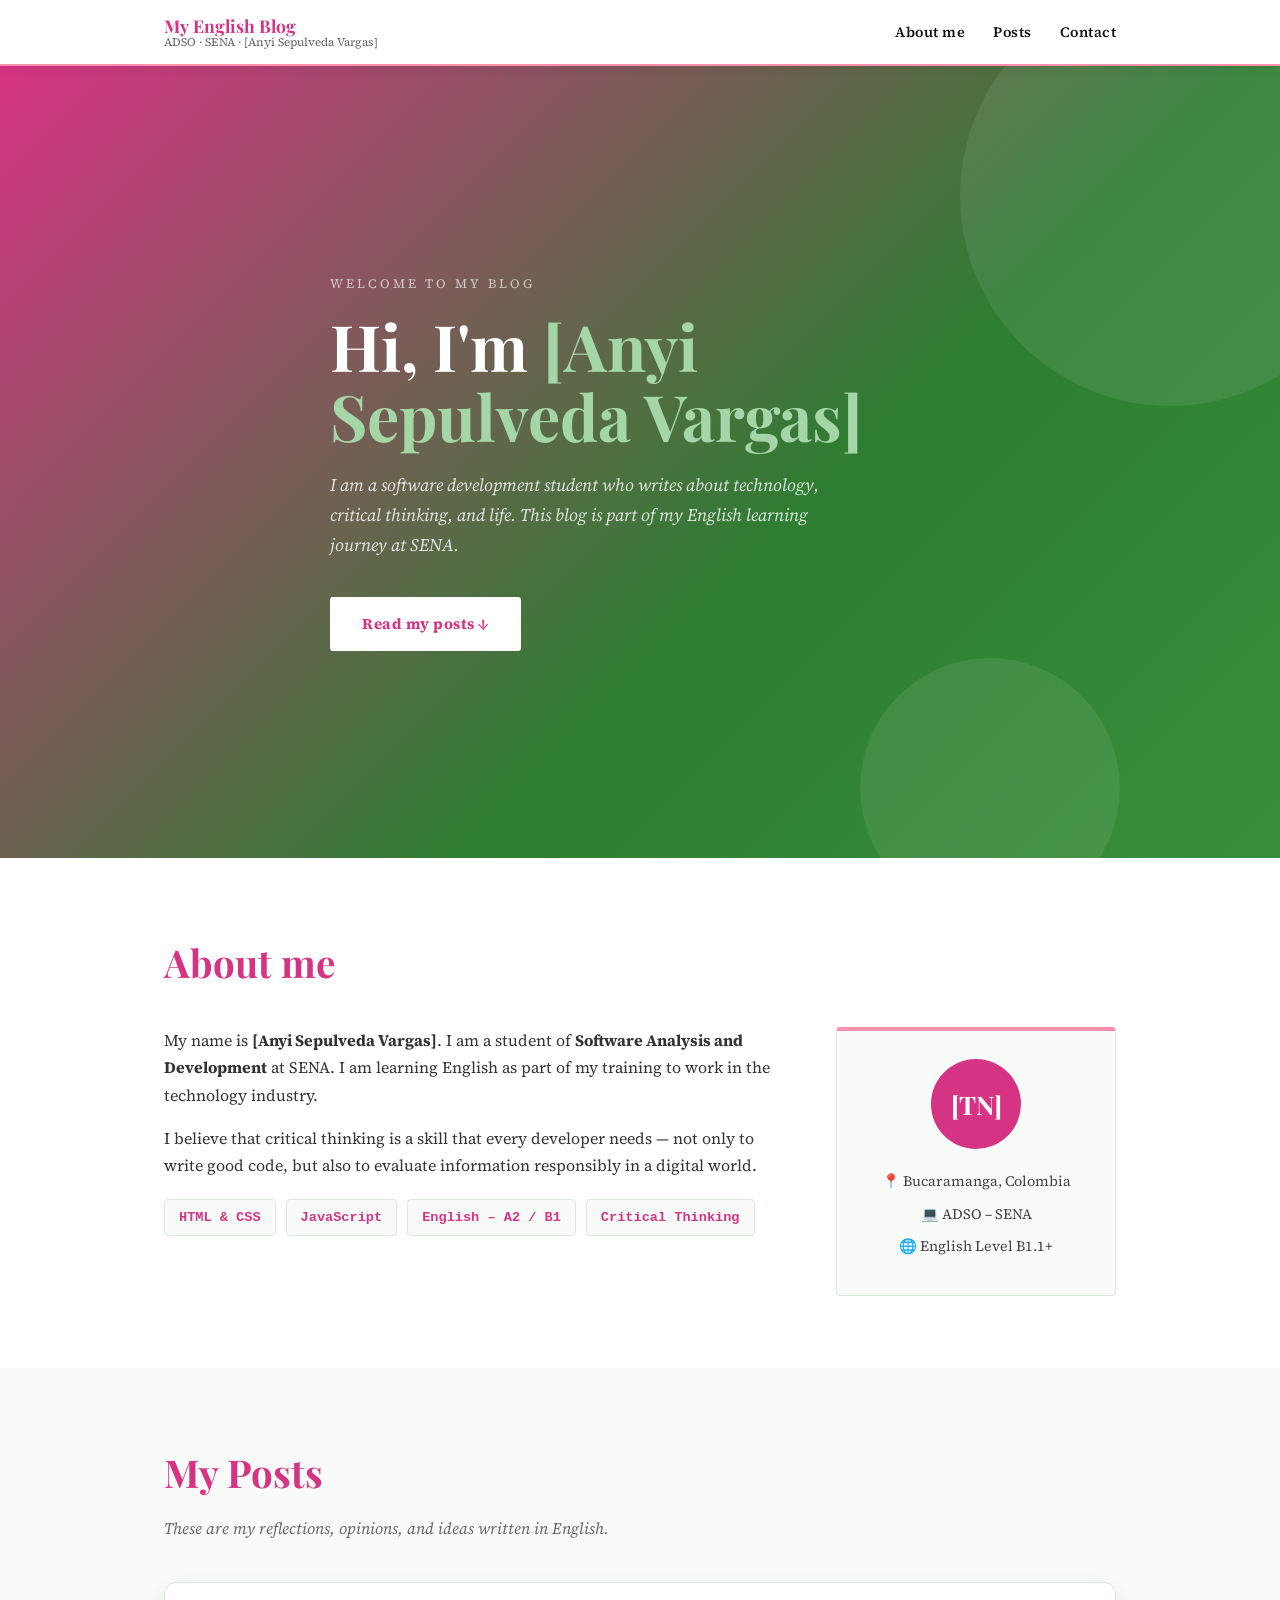
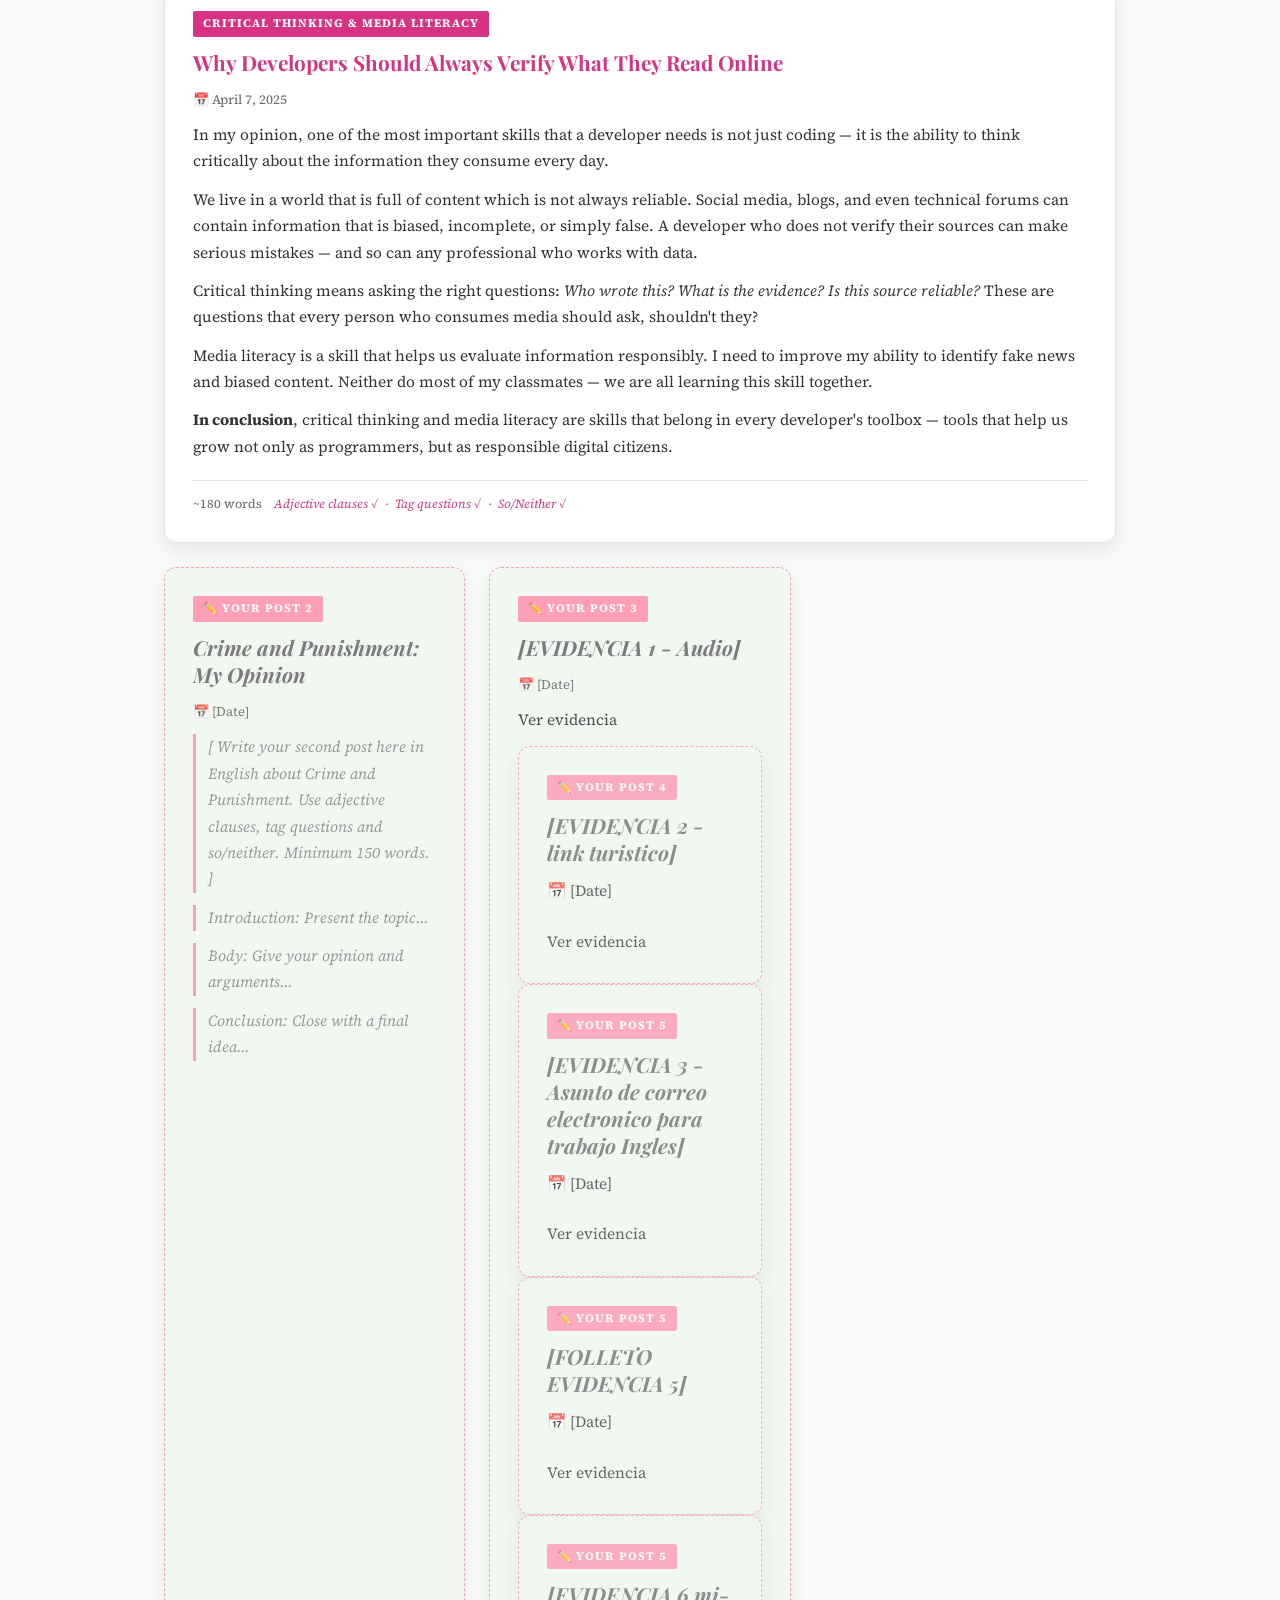
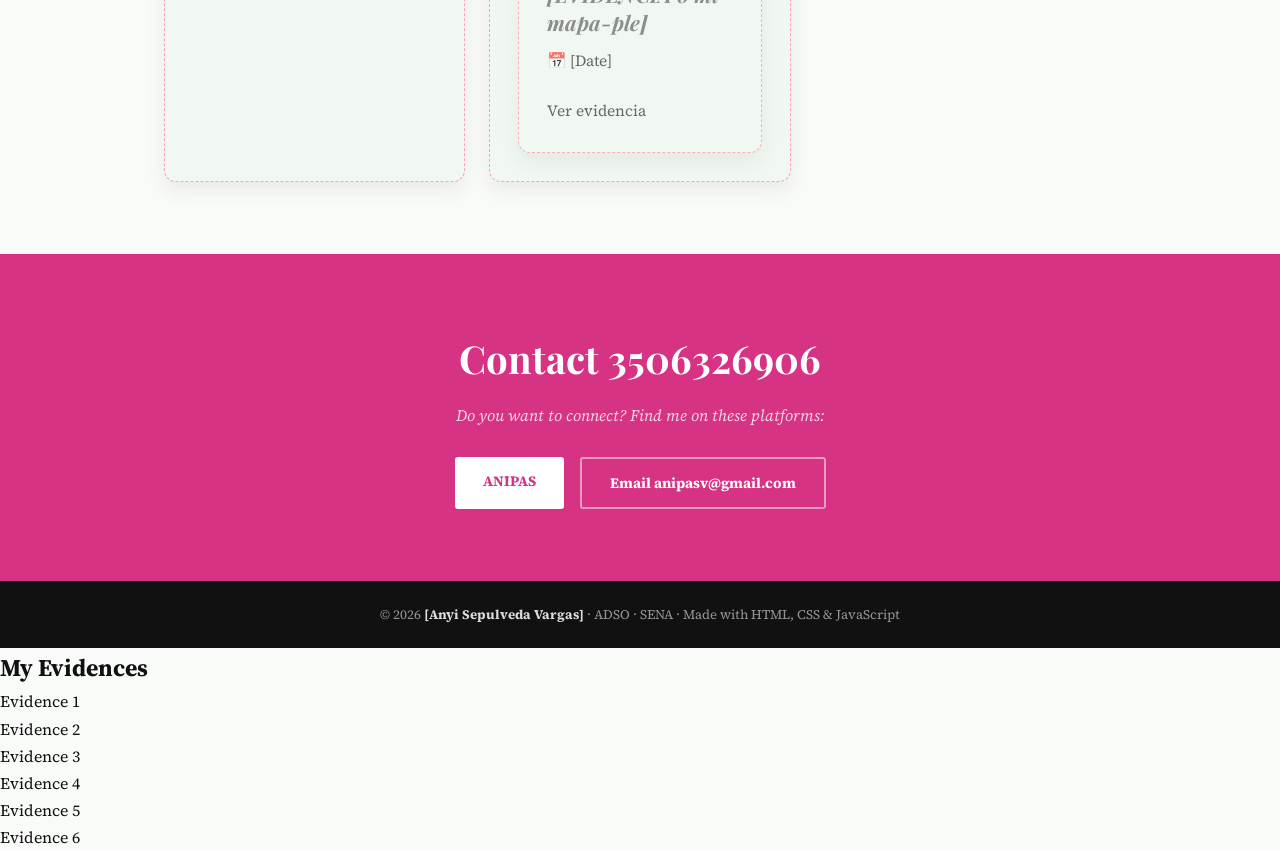
==== index.html @ fc22e0da "Update index.html" ====
<!DOCTYPE html>
<html lang="en">
<head>
  <meta charset="UTF-8" />
  <meta name="viewport" content="width=device-width, initial-scale=1.0" />
  <!-- ✏️ CAMBIA: Pon Anyi Sepulveda Vargas aquí -->
  <title>My English Blog – [Anyi Sepulveda Vargas]</title>
  <link rel="stylesheet" href="style.css" />
  <link href="https://fonts.googleapis.com/css2?family=Playfair+Display:wght@700;900&family=Source+Serif+4:ital,wght@0,300;0,400;1,300&display=swap" rel="stylesheet" />
</head>
<body>

  <!-- HEADER -->
  <header class="site-header">
    <div class="header-inner">
      <div class="brand">
        <!-- ✏️ CAMBIA: Anyi Sepulveda Vargas -->
        <span class="brand-name">My English Blog</span>
        <span class="brand-sub">ADSO · SENA · [Anyi Sepulveda Vargas]</span>
      </div>
      <nav class="nav" id="nav">
        <a href="#about">About me</a>
        <a href="#posts">Posts</a>
        <a href="#contact">Contact</a>
      </nav>
      <button class="hamburger" id="hamburger" aria-label="Open menu">
        <span></span><span></span><span></span>
      </button>
    </div>
  </header>

  <!-- HERO -->
  <section class="hero">
    <div class="hero-content">
      <p class="hero-label">Welcome to my blog</p>
      <!-- ✏️ CAMBIA: Anyi Sepulveda Vargas -->
      <h1 class="hero-title">Hi, I'm <span class="accent">[Anyi Sepulveda Vargas]</span></h1>
      <!-- ✏️ CAMBIA: Una oración sobre ti en inglés -->
      <p class="hero-text">I am a software development student who writes about technology, critical thinking, and life. This blog is part of my English learning journey at SENA.</p>
      <a href="#posts" class="btn-primary">Read my posts ↓</a>
    </div>
    <div class="hero-deco" aria-hidden="true">
      <div class="deco-circle c1"></div>
      <div class="deco-circle c2"></div>
    </div>
  </section>

  <!-- ABOUT ME -->
  <section class="about section-pad" id="about">
    <div class="container">
      <h2 class="section-title">About me</h2>
      <div class="about-grid">
        <div class="about-text">
          <!-- ✏️ CAMBIA: Tu presentación en inglés -->
          <p>My name is <strong>[Anyi Sepulveda Vargas]</strong>. I am a student of <strong>Software Analysis and Development</strong> at SENA. I am learning English as part of my training to work in the technology industry.</p>
          <p>I believe that critical thinking is a skill that every developer needs — not only to write good code, but also to evaluate information responsibly in a digital world.</p>
          <!-- ✏️ CAMBIA: Tus habilidades -->
          <ul class="skill-list">
            <li>HTML &amp; CSS</li>
            <li>JavaScript</li>
            <li>English – A2 / B1</li>
            <li>Critical Thinking</li>
          </ul>
        </div>
        <div class="about-card">
          <!-- ✏️ CAMBIA: Tus iniciales -->
          <div class="avatar-placeholder"><span>[TN]</span></div>
          <p class="card-info">📍 Bucaramanga, Colombia</p>
          <p class="card-info">💻 ADSO – SENA</p>
          <p class="card-info">🌐 English Level B1.1+</p>
        </div>
      </div>
    </div>
  </section>

  <!-- POSTS -->
  <section class="posts section-pad" id="posts">
    <div class="container">
      <h2 class="section-title">My Posts</h2>
      <p class="section-sub">These are my reflections, opinions, and ideas written in English.</p>

      <div class="posts-grid">

        <!-- ═══════════════════════════════════════════════════ -->
        <!-- POST 1 — EJEMPLO COMPLETO (no borrar, solo editar) -->
        <!-- ═══════════════════════════════════════════════════ -->
        <article class="post-card featured">
          <div class="post-tag">Critical Thinking &amp; Media Literacy</div>
          <h3 class="post-title">Why Developers Should Always Verify What They Read Online</h3>
          <p class="post-date">📅 April 7, 2025</p>
          <div class="post-body">
            <p>In my opinion, one of the most important skills that a developer needs is not just coding — it is the ability to think critically about the information they consume every day.</p>
            <p>We live in a world that is full of content which is not always reliable. Social media, blogs, and even technical forums can contain information that is biased, incomplete, or simply false. A developer who does not verify their sources can make serious mistakes — and so can any professional who works with data.</p>
            <p>Critical thinking means asking the right questions: <em>Who wrote this? What is the evidence? Is this source reliable?</em> These are questions that every person who consumes media should ask, shouldn't they?</p>
            <p>Media literacy is a skill that helps us evaluate information responsibly. I need to improve my ability to identify fake news and biased content. Neither do most of my classmates — we are all learning this skill together.</p>
            <p><strong>In conclusion</strong>, critical thinking and media literacy are skills that belong in every developer's toolbox — tools that help us grow not only as programmers, but as responsible digital citizens.</p>
          </div>
          <div class="post-footer">
            <span class="post-words">~180 words</span>
            <span class="post-grammar">Adjective clauses ✓ &nbsp;·&nbsp; Tag questions ✓ &nbsp;·&nbsp; So/Neither ✓</span>
          </div>
        </article>

        <!-- ═══════════════════════════════════════════ -->
        <!-- POST 2 — RELLENA CON TU CONTENIDO          -->
        <!-- Copia la estructura del POST 1 como modelo -->
        <!-- ═══════════════════════════════════════════ -->
        <article class="post-card template">
          <div class="post-tag todo">✏️ Your Post 2</div>
          <!-- ✏️ CAMBIA: El título de tu post -->
          <h3 class="post-title post-placeholder">Crime and Punishment: My Opinion</h3>
          <p class="post-date">📅 [Date]</p>
          <div class="post-body">
            <p class="placeholder-text">[ Write your second post here in English about Crime and Punishment. Use adjective clauses, tag questions and so/neither. Minimum 150 words. ]</p>
            <p class="placeholder-text">Introduction: Present the topic...</p>
            <p class="placeholder-text">Body: Give your opinion and arguments...</p>
            <p class="placeholder-text">Conclusion: Close with a final idea...</p>
          </div>
        </article>

        <!-- POST 3 -->
        <article class="post-card template">
          <div class="post-tag todo">✏️ Your Post 3</div>
          <h3 class="post-title post-placeholder">[EVIDENCIA 1 - Audio]</h3>
          <p class="post-date">📅 [Date]</p>
          <div class="post-body">
            <p>
             <a href="EVIDENCIA 1 - Audio.pdf" target="_blank">
             Ver evidencia
              </a>
            </p>
            
        <!-- POST 4 -->
        <article class="post-card template">
          <div class="post-tag todo">✏️ Your Post 4</div>
          <h3 class="post-title post-placeholder">[EVIDENCIA 2 - link turistico]</h3>
          <p class="post-date">📅 [Date]</p>
          <div class="post-body">
            <p>
             <a href="EVIDENCIA 2 - link turistico" target="_blank">
             Ver evidencia
              </a>
            </p>
          </div>
        </article>

        <!-- POST 5 -->
        <article class="post-card template">
          <div class="post-tag todo">✏️ Your Post 5</div>
          <h3 class="post-title post-placeholder">[EVIDENCIA 3 -Asunto de correo electronico para trabajo Ingles]</h3>
          <p class="post-date">📅 [Date]</p>
          <div class="post-body">
            <p>
             <a href="EVIDENCIA 3 -Asunto de correo electronico para trabajo Ingles" target="_blank">
             Ver evidencia
              </a>
            </p>
          </div>
        </article>
            
             <!-- POST 6 -->
        <article class="post-card template">
          <div class="post-tag todo">✏️ Your Post 5</div>
          <h3 class="post-title post-placeholder">[FOLLETO EVIDENCIA 5]</h3>
          <p class="post-date">📅 [Date]</p>
          <div class="post-body">
            <p>
             <a href="FOLLETO EVIDENCIA 5" target="_blank">
             Ver evidencia
              </a>
            </p>
          </div>
        </article>
            
             <!-- POST 7 -->
        <article class="post-card template">
          <div class="post-tag todo">✏️ Your Post 5</div>
          <h3 class="post-title post-placeholder">[EVIDENCIA 6 mi-mapa-ple]</h3>
          <p class="post-date">📅 [Date]</p>
          <div class="post-body">
            <p>
             <a href="EVIDENCIA 6 mi-mapa-ple" target="_blank">
             Ver evidencia
              </a>
            </p>
          </div>
        </article>

        <!-- ═══════════════════════════════════════════════ -->
        <!-- ✏️ AGREGA MÁS POSTS:                           -->
        <!-- Copia el bloque de article.post-card.template  -->
        <!-- y pégalo aquí debajo para agregar más entradas -->
        <!-- ═══════════════════════════════════════════════ -->

      </div><!-- /posts-grid -->
    </div>
  </section>

  <!-- CONTACT -->
  <section class="contact section-pad" id="contact">
    <div class="container contact-inner">
      <h2 class="section-title light">Contact 3506326906</h2>
      <p class="contact-text">Do you want to connect? Find me on these platforms:</p>
      <div class="contact-links">
        <!-- ✏️ CAMBIA: Tu usuario de GitHub -->
        <a href="https://github.com/[tu-usuario]" target="_blank" class="contact-btn">ANIPAS</a>
        <!-- ✏️ CAMBIA: Tu correo -->
        <a href="mailto:[tu-correo]@gmail.com" class="contact-btn outline">Email anipasv@gmail.com</a>
      </div>
    </div>
  </section>

  <!-- FOOTER -->
  <footer class="site-footer">
    <!-- ✏️ CAMBIA: Anyi Sepulveda Vargas -->
    <p>© 2025 <strong>[Anyi Sepulveda Vargas]</strong> · ADSO · SENA · Made with HTML, CSS &amp; JavaScript</p>
  </footer>
<h2>My Evidences</h2>

<ul>
  <li><a href="EVIDENCIA 1 - Audio.pdf">Evidence 1</a></li>
  <li><a href="EVIDENCIA 2 - link turistico.pdf">Evidence 2</a></li>
  <li><a href="EVIDENCIA 3 - Asunto de correo electronico para trabajo Ingles.pdf">Evidence 3</a></li>
  <li><a href="EVIENCIA 4 Cronica.pdf">Evidence 4</a></li>
  <li><a href="FOLLETO EVIDENCIA 5.pdf">Evidence 5</a></li>
  <li><a href="EVIDENCIA 6 mi-mapa-ple.html">Evidence 6</a></li>
</ul>
  <script src="script.js"></script>
</body>
</html>
---- style.css ----
/* ═══════════════════════════════════════════════════════
   MY ENGLISH BLOG — style.css
   ✏️ Puedes cambiar los colores editando las variables
   de la sección ":root" aquí abajo.
═══════════════════════════════════════════════════════ */

/* ── VARIABLES DE COLOR ─────────────────────────────── */
:root {
  --primary:    #d63384;   /* ✏️ Color principal (verde oscuro) */
  --accent:     #ff8fab;   /* ✏️ Color de acento (verde SENA)   */
  --dark:       #111;
  --light:      #f9fbf9;
  --white:      #ffffff;
  --muted:      #666;
  --border:     #dce8dc;
  --card-bg:    #ffffff;
  --template-bg:#f0f7f0;

  --font-display: 'Playfair Display', Georgia, serif;
  --font-body:    'Source Serif 4', Georgia, serif;
}

/* ── RESET ──────────────────────────────────────────── */
*, *::before, *::after { box-sizing: border-box; margin: 0; padding: 0; }

html { scroll-behavior: smooth; }

body {
  font-family: var(--font-body);
  background: var(--light);
  color: var(--dark);
  line-height: 1.7;
  font-size: 16px;
}

img { max-width: 100%; display: block; }
a { text-decoration: none; color: inherit; }

/* ── UTILITIES ──────────────────────────────────────── */
.container   { max-width: 1000px; margin: 0 auto; padding: 0 24px; }
.section-pad { padding: 72px 0; }

.section-title {
  font-family: var(--font-display);
  font-size: clamp(1.6rem, 4vw, 2.4rem);
  color: var(--primary);
  margin-bottom: 10px;
}
.section-title.light { color: var(--white); }

.section-sub {
  color: var(--muted);
  font-size: 1rem;
  margin-bottom: 40px;
  font-style: italic;
}

/* ── HEADER ─────────────────────────────────────────── */
.site-header {
  position: sticky;
  top: 0;
  z-index: 100;
  background: var(--white);
  border-bottom: 2px solid var(--accent);
  box-shadow: 0 2px 12px rgba(0,0,0,0.07);
}

.header-inner {
  max-width: 1000px;
  margin: 0 auto;
  padding: 0 24px;
  height: 64px;
  display: flex;
  align-items: center;
  justify-content: space-between;
  gap: 16px;
}

.brand { display: flex; flex-direction: column; line-height: 1.2; }
.brand-name {
  font-family: var(--font-display);
  font-size: 1.1rem;
  font-weight: 700;
  color: var(--primary);
}
.brand-sub { font-size: 0.72rem; color: var(--muted); }

.nav { display: flex; gap: 28px; }
.nav a {
  font-size: 0.9rem;
  font-weight: 600;
  color: var(--dark);
  letter-spacing: 0.5px;
  transition: color 0.2s;
  position: relative;
}
.nav a::after {
  content: '';
  position: absolute;
  bottom: -4px; left: 0;
  width: 0; height: 2px;
  background: var(--accent);
  transition: width 0.2s;
}
.nav a:hover { color: var(--accent); }
.nav a:hover::after { width: 100%; }

/* Hamburger (mobile) */
.hamburger {
  display: none;
  flex-direction: column;
  gap: 5px;
  background: none;
  border: none;
  cursor: pointer;
  padding: 4px;
}
.hamburger span {
  display: block;
  width: 24px; height: 2px;
  background: var(--dark);
  transition: all 0.3s;
}

/* ── HERO ────────────────────────────────────────────── */
.hero {
  min-height: 88vh;
  background: linear-gradient(135deg, var(--primary) 0%, #2E7D32 60%, #388E3C 100%);
  display: flex;
  align-items: center;
  padding: 80px 24px;
  position: relative;
  overflow: hidden;
}

.hero-content {
  max-width: 620px;
  margin: 0 auto;
  position: relative;
  z-index: 2;
}

.hero-label {
  font-size: 0.8rem;
  letter-spacing: 3px;
  text-transform: uppercase;
  color: rgba(255,255,255,0.65);
  margin-bottom: 16px;
}

.hero-title {
  font-family: var(--font-display);
  font-size: clamp(2.4rem, 7vw, 4rem);
  color: var(--white);
  line-height: 1.1;
  margin-bottom: 20px;
}

.hero-title .accent { color: #A5D6A7; }

.hero-text {
  font-size: 1.1rem;
  color: rgba(255,255,255,0.82);
  margin-bottom: 36px;
  font-style: italic;
  max-width: 500px;
}

.btn-primary {
  display: inline-block;
  background: var(--white);
  color: var(--primary);
  font-weight: 700;
  font-size: 0.95rem;
  padding: 14px 32px;
  border-radius: 3px;
  letter-spacing: 0.5px;
  transition: background 0.2s, transform 0.2s;
}
.btn-primary:hover {
  background: #A5D6A7;
  transform: translateY(-2px);
}

/* Hero decorative circles */
.hero-deco { position: absolute; inset: 0; pointer-events: none; }
.deco-circle {
  position: absolute;
  border-radius: 50%;
  opacity: 0.08;
  background: white;
}
.c1 { width: 420px; height: 420px; right: -100px; top: -80px; }
.c2 { width: 260px; height: 260px; right: 160px; bottom: -60px; }

/* ── ABOUT ────────────────────────────────────────────── */
.about { background: var(--white); }

.about-grid {
  display: grid;
  grid-template-columns: 1fr 280px;
  gap: 48px;
  align-items: start;
  margin-top: 32px;
}

.about-text p {
  margin-bottom: 16px;
  color: #333;
  font-size: 1rem;
}

.skill-list {
  display: flex;
  flex-wrap: wrap;
  gap: 10px;
  list-style: none;
  margin-top: 20px;
}
.skill-list li {
  background: var(--light);
  border: 1px solid var(--border);
  border-radius: 4px;
  padding: 6px 14px;
  font-size: 0.85rem;
  font-family: 'Courier New', monospace;
  color: var(--primary);
  font-weight: 700;
}

.about-card {
  background: var(--light);
  border: 1px solid var(--border);
  border-top: 4px solid var(--accent);
  border-radius: 4px;
  padding: 28px 24px;
  text-align: center;
}

.avatar-placeholder {
  width: 90px; height: 90px;
  background: var(--primary);
  border-radius: 50%;
  display: flex;
  align-items: center;
  justify-content: center;
  margin: 0 auto 20px;
}
.avatar-placeholder span {
  font-family: var(--font-display);
  font-size: 1.6rem;
  font-weight: 700;
  color: white;
}

.card-info {
  font-size: 0.9rem;
  color: #444;
  margin-bottom: 8px;
}

/* ── POSTS ─────────────────────────────────────────────── */
.posts { background: var(--light); }

.posts-grid {
  display: grid;
  grid-template-columns: repeat(auto-fill, minmax(300px, 1fr));
  gap: 24px;
}

/* Featured post spans full width */
.post-card.featured {
  grid-column: 1 / -1;
}

.post-card {
  background: var(--card-bg);
  border: 1px solid var(--border);
  border-radius: 4px;
  padding: 28px;
  transition: box-shadow 0.25s, transform 0.25s;
  display: flex;
  flex-direction: column;
  gap: 12px;
}
.post-card:hover {
  box-shadow: 0 8px 28px rgba(0,0,0,0.10);
  transform: translateY(-3px);
}

/* Template (empty) posts */
.post-card.template {
  background: var(--template-bg);
  border-style: dashed;
  border-color: var(--accent);
  opacity: 0.85;
}
.post-card.template:hover { opacity: 1; }

.post-tag {
  display: inline-block;
  background: var(--primary);
  color: white;
  font-size: 0.72rem;
  font-weight: 700;
  letter-spacing: 1px;
  text-transform: uppercase;
  padding: 3px 10px;
  border-radius: 2px;
  width: fit-content;
}
.post-tag.todo {
  background: var(--accent);
}

.post-title {
  font-family: var(--font-display);
  font-size: 1.3rem;
  color: var(--primary);
  line-height: 1.3;
}
.post-title.post-placeholder { color: var(--muted); font-style: italic; }

.post-date { font-size: 0.82rem; color: var(--muted); }

.post-body p {
  font-size: 0.97rem;
  color: #333;
  margin-bottom: 12px;
}
.post-body p:last-child { margin-bottom: 0; }

.placeholder-text {
  color: #888 !important;
  font-style: italic;
  border-left: 3px solid var(--accent);
  padding-left: 12px;
}

.post-footer {
  display: flex;
  flex-wrap: wrap;
  gap: 12px;
  align-items: center;
  margin-top: 8px;
  padding-top: 12px;
  border-top: 1px solid var(--border);
  font-size: 0.78rem;
  color: var(--muted);
}
.post-grammar { font-style: italic; color: var(--primary); }

/* ── CONTACT ───────────────────────────────────────────── */
.contact {
  background: var(--primary);
}
.contact-inner { text-align: center; }

.contact-text {
  color: rgba(255,255,255,0.8);
  font-size: 1rem;
  margin-bottom: 28px;
  margin-top: 10px;
  font-style: italic;
}

.contact-links { display: flex; gap: 16px; justify-content: center; flex-wrap: wrap; }

.contact-btn {
  display: inline-block;
  background: var(--white);
  color: var(--primary);
  font-weight: 700;
  font-size: 0.9rem;
  padding: 12px 28px;
  border-radius: 3px;
  transition: background 0.2s, transform 0.2s;
}
.contact-btn:hover { background: #A5D6A7; transform: translateY(-2px); }

.contact-btn.outline {
  background: transparent;
  color: white;
  border: 2px solid rgba(255,255,255,0.5);
}
.contact-btn.outline:hover { border-color: white; background: rgba(255,255,255,0.1); }

/* ── FOOTER ───────────────────────────────────────────── */
.site-footer {
  background: var(--dark);
  color: rgba(255,255,255,0.55);
  text-align: center;
  padding: 22px 24px;
  font-size: 0.82rem;
}
.site-footer strong { color: rgba(255,255,255,0.85); }

/* ── RESPONSIVE ───────────────────────────────────────── */
@media (max-width: 720px) {
  .nav { display: none; flex-direction: column; position: absolute; top: 64px; left: 0; right: 0; background: white; border-bottom: 2px solid var(--accent); padding: 20px 24px; gap: 16px; box-shadow: 0 8px 20px rgba(0,0,0,0.1); }
  .nav.open { display: flex; }
  .hamburger { display: flex; }
  .about-grid { grid-template-columns: 1fr; }
  .about-card { max-width: 300px; }
  .post-card.featured { grid-column: auto; }
  .hero { min-height: 70vh; }
}

/* ── ANIMACIÓN DE ENTRADA ─────────────────────────────── */
@keyframes fadeUp {
 /* RESET */
* {
  margin: 0;
  padding: 0;
  box-sizing: border-box;
}

/* BODY */
body {
  font-family: 'Segoe UI', Tahoma, sans-serif;
  background: #f5f7fb;
  color: #333;
}

/* HEADER */
.site-header {
  background: linear-gradient(90deg, #4f46e5, #9333ea);
  color: white;
  padding: 20px;
}

.brand-name {
  font-size: 24px;
  font-weight: bold;
}

.brand-sub {
  font-size: 14px;
  opacity: 0.8;
}

/* MENU */
.nav a {
  color: white;
  margin: 0 10px;
  text-decoration: none;
  font-weight: 500;
}

.nav a:hover {
  text-decoration: underline;
}

/* CONTENEDOR */
.container {
  max-width: 1100px;
  margin: auto;
  padding: 20px;
}

/* TARJETAS (POSTS) */
.post-card {
  background: white;
  border-radius: 15px;
  padding: 20px;
  margin: 15px;
  box-shadow: 0 4px 12px rgba(0,0,0,0.1);
  transition: 0.3s;
}

.post-card:hover {
  transform: translateY(-5px);
}

/* TITULOS */
.post-title {
  color: #4f46e5;
  font-size: 18px;
  margin-bottom: 10px;
}

/* TEXTO */
body {
  background: linear-gradient(135deg, #fff0f6, #f8f9fa);
}

/* BOTON */
a {
  color: #9333ea;
  font-weight: bold;
  text-decoration: none;
}

a:hover {
  text-decoration: underline;
}

/* CONTACT */
.contact {
  background: linear-gradient(90deg, #9333ea, #4f46e5);
  color: white;
  text-align: center;
  padding: 40px 20px;
}

.contact-btn {
  display: inline-block;
  background: white;
  color: #4f46e5;
  padding: 10px 20px;
  border-radius: 10px;
  margin: 10px;
  text-decoration: none;
  font-weight: bold;
}

.contact-btn:hover {
  background: #ddd;
}

/* FOOTER */
.site-footer {
  text-align: center;
  padding: 20px;
  background: #111827;
  color: white;
  margin-top: 20px;
} from { opacity: 0; transform: translateY(24px); }
  to   { opacity: 1; transform: translateY(0); }
}
.hero-content { animation: fadeUp 0.7s ease both; }
.post-card { box-shadow: 0 8px 20px rgba(0,0,0,0.08);
  border-radius: 12px;
  transition: 0.3s;}
.post-card:hover {
  transform: translateY(-5px);
}
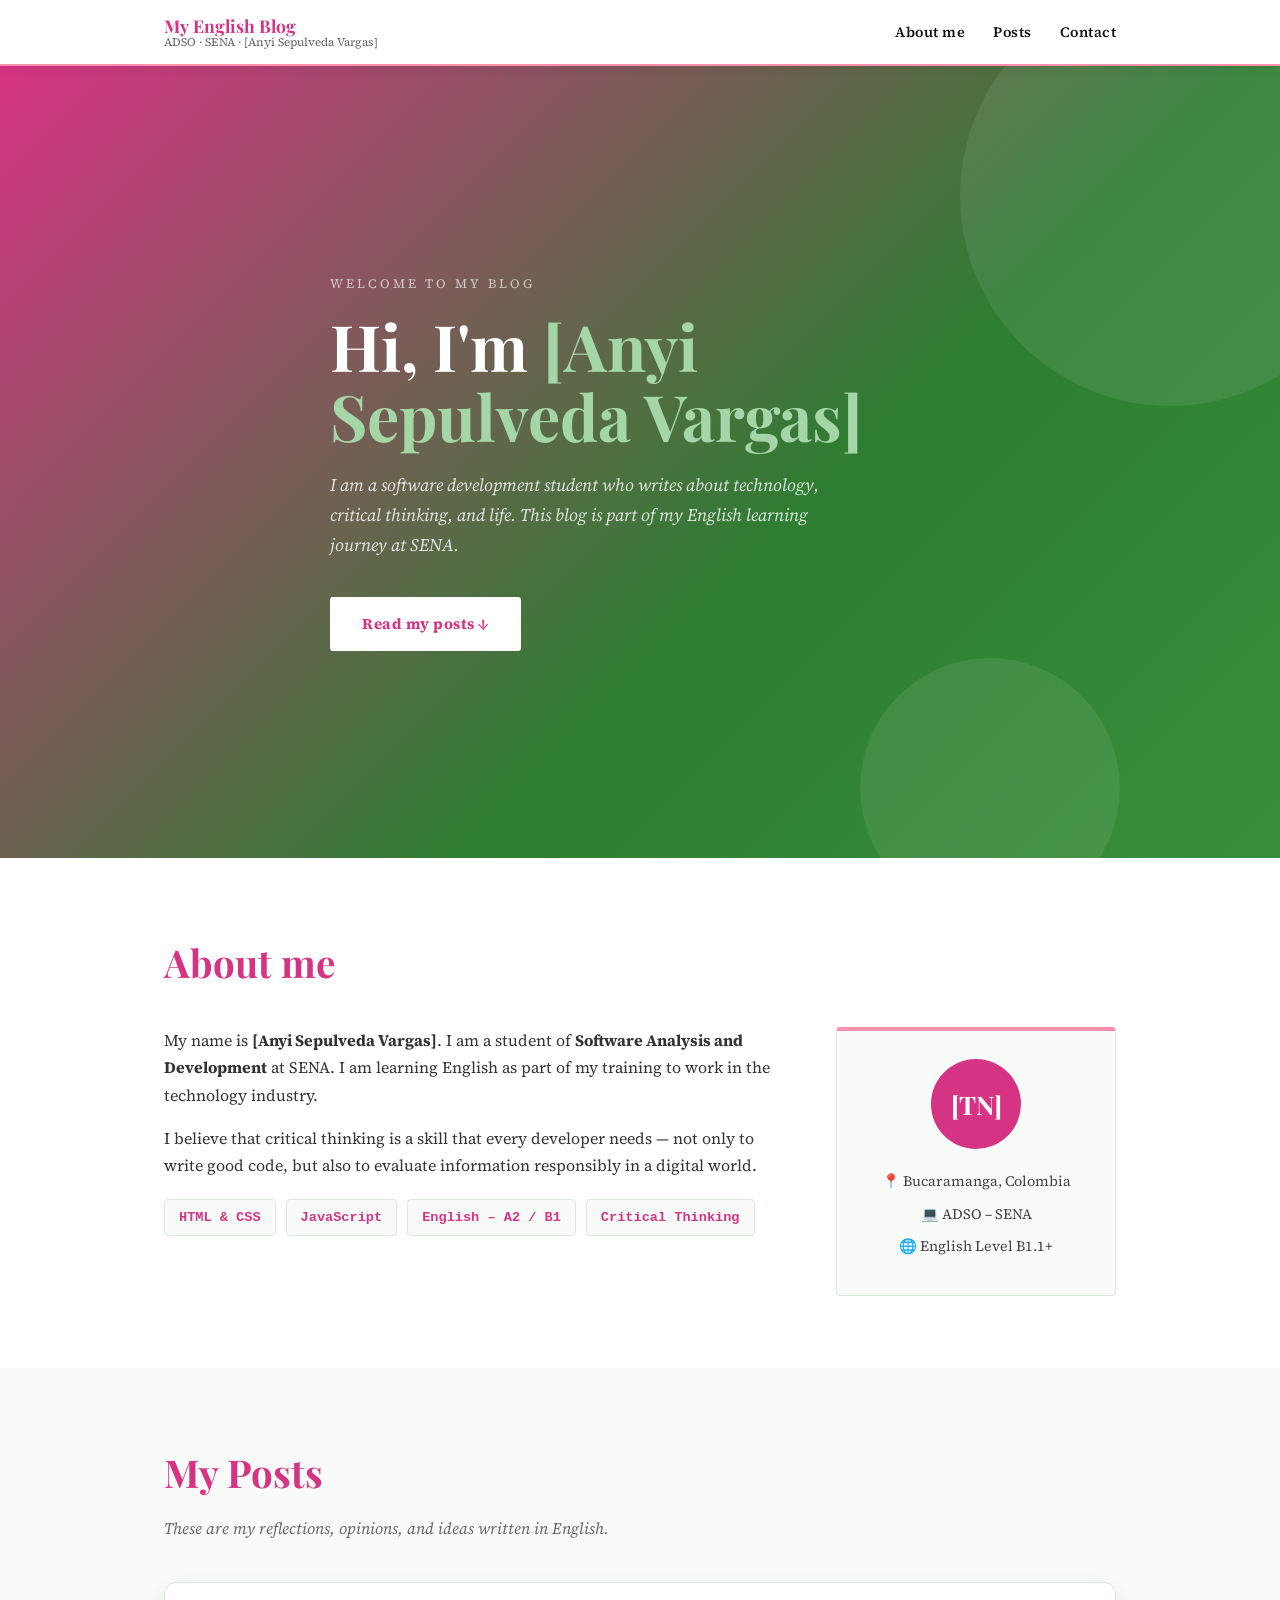
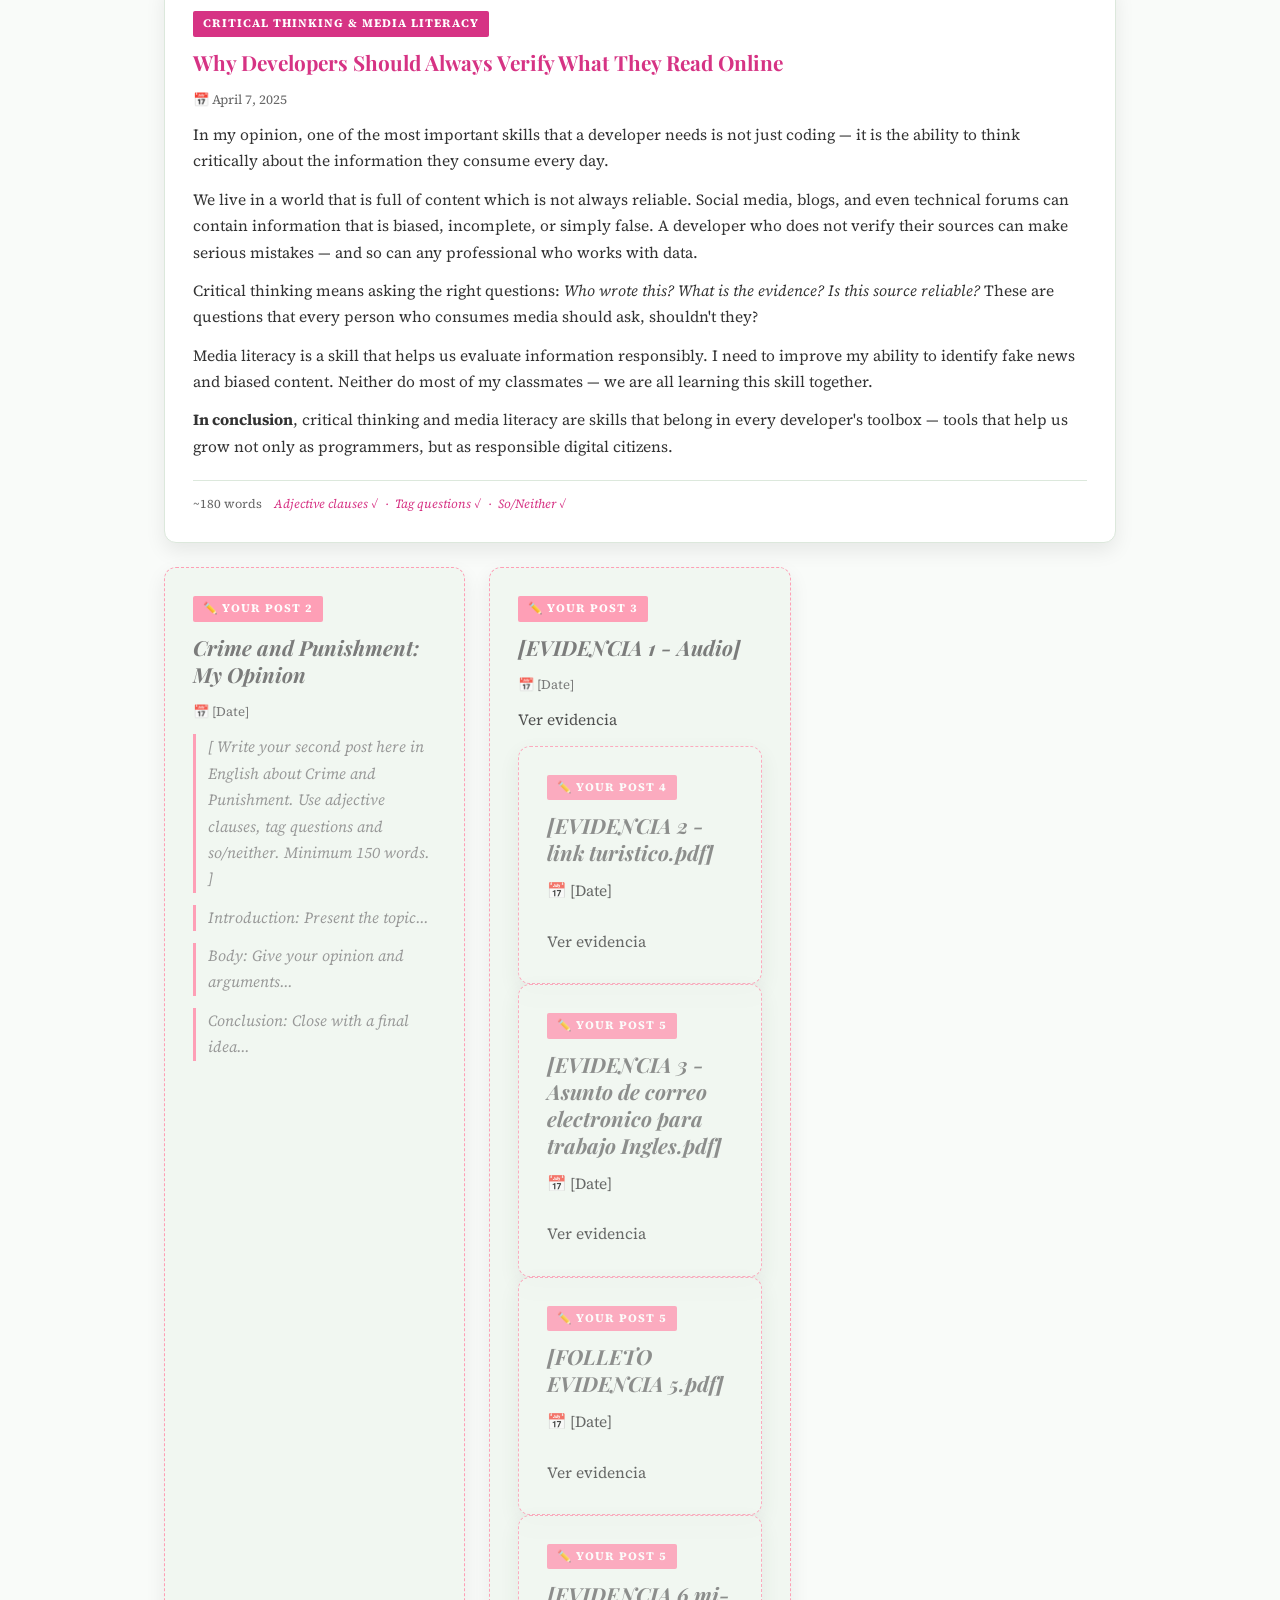
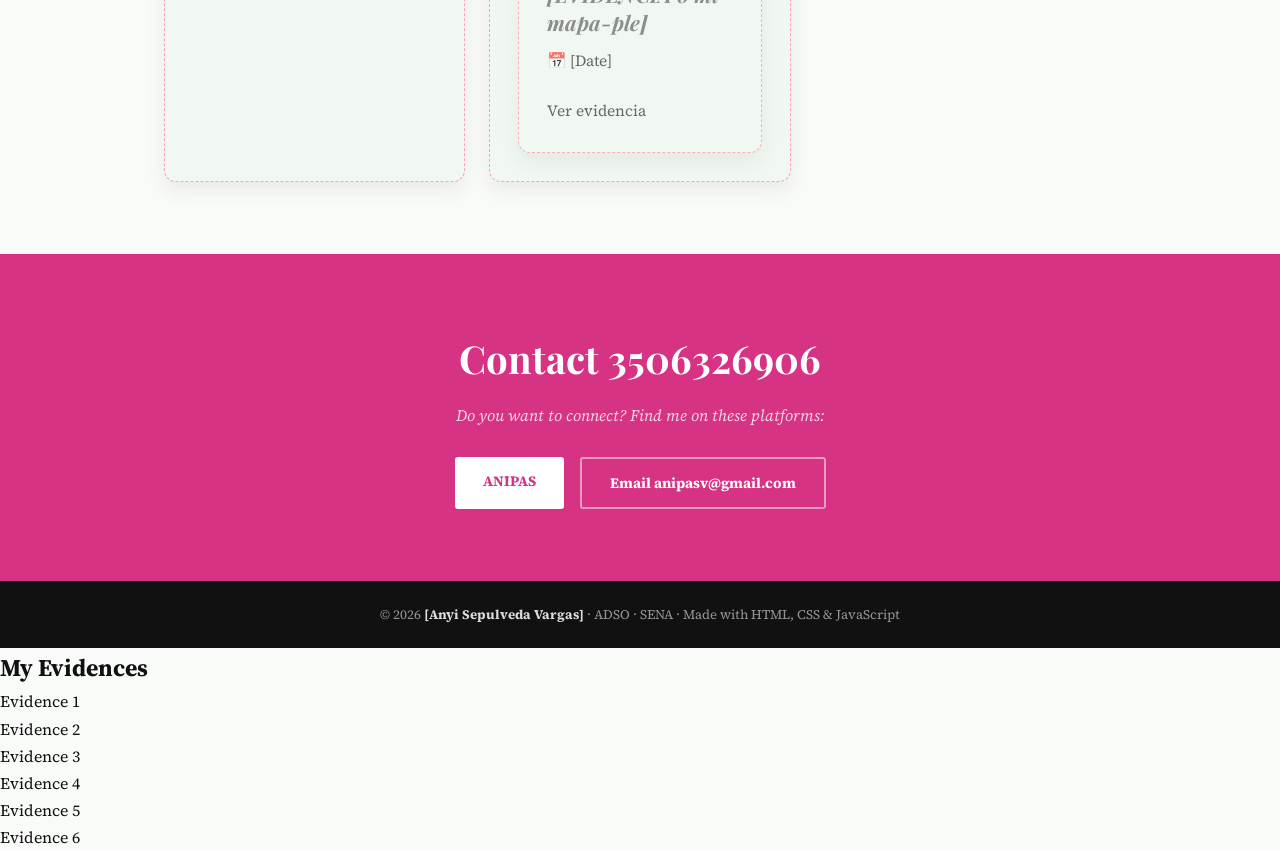
==== commit 3d048bb3: "Update index.html" ====
--- a/index.html
+++ b/index.html
@@ -133,11 +133,11 @@
         <!-- POST 4 -->
         <article class="post-card template">
           <div class="post-tag todo">✏️ Your Post 4</div>
-          <h3 class="post-title post-placeholder">[EVIDENCIA 2 - link turistico]</h3>
-          <p class="post-date">📅 [Date]</p>
-          <div class="post-body">
-            <p>
-             <a href="EVIDENCIA 2 - link turistico" target="_blank">
+          <h3 class="post-title post-placeholder">[EVIDENCIA 2 - link turistico.pdf]</h3>
+          <p class="post-date">📅 [Date]</p>
+          <div class="post-body">
+            <p>
+             <a href="EVIDENCIA 2 - link turistico.pdf" target="_blank">
              Ver evidencia
               </a>
             </p>
@@ -147,11 +147,11 @@
         <!-- POST 5 -->
         <article class="post-card template">
           <div class="post-tag todo">✏️ Your Post 5</div>
-          <h3 class="post-title post-placeholder">[EVIDENCIA 3 -Asunto de correo electronico para trabajo Ingles]</h3>
-          <p class="post-date">📅 [Date]</p>
-          <div class="post-body">
-            <p>
-             <a href="EVIDENCIA 3 -Asunto de correo electronico para trabajo Ingles" target="_blank">
+          <h3 class="post-title post-placeholder">[EVIDENCIA 3 -Asunto de correo electronico para trabajo Ingles.pdf]</h3>
+          <p class="post-date">📅 [Date]</p>
+          <div class="post-body">
+            <p>
+             <a href="EVIDENCIA 3 -Asunto de correo electronico para trabajo Ingles.pdf" target="_blank">
              Ver evidencia
               </a>
             </p>
@@ -161,7 +161,7 @@
              <!-- POST 6 -->
         <article class="post-card template">
           <div class="post-tag todo">✏️ Your Post 5</div>
-          <h3 class="post-title post-placeholder">[FOLLETO EVIDENCIA 5]</h3>
+          <h3 class="post-title post-placeholder">[FOLLETO EVIDENCIA 5.pdf]</h3>
           <p class="post-date">📅 [Date]</p>
           <div class="post-body">
             <p>
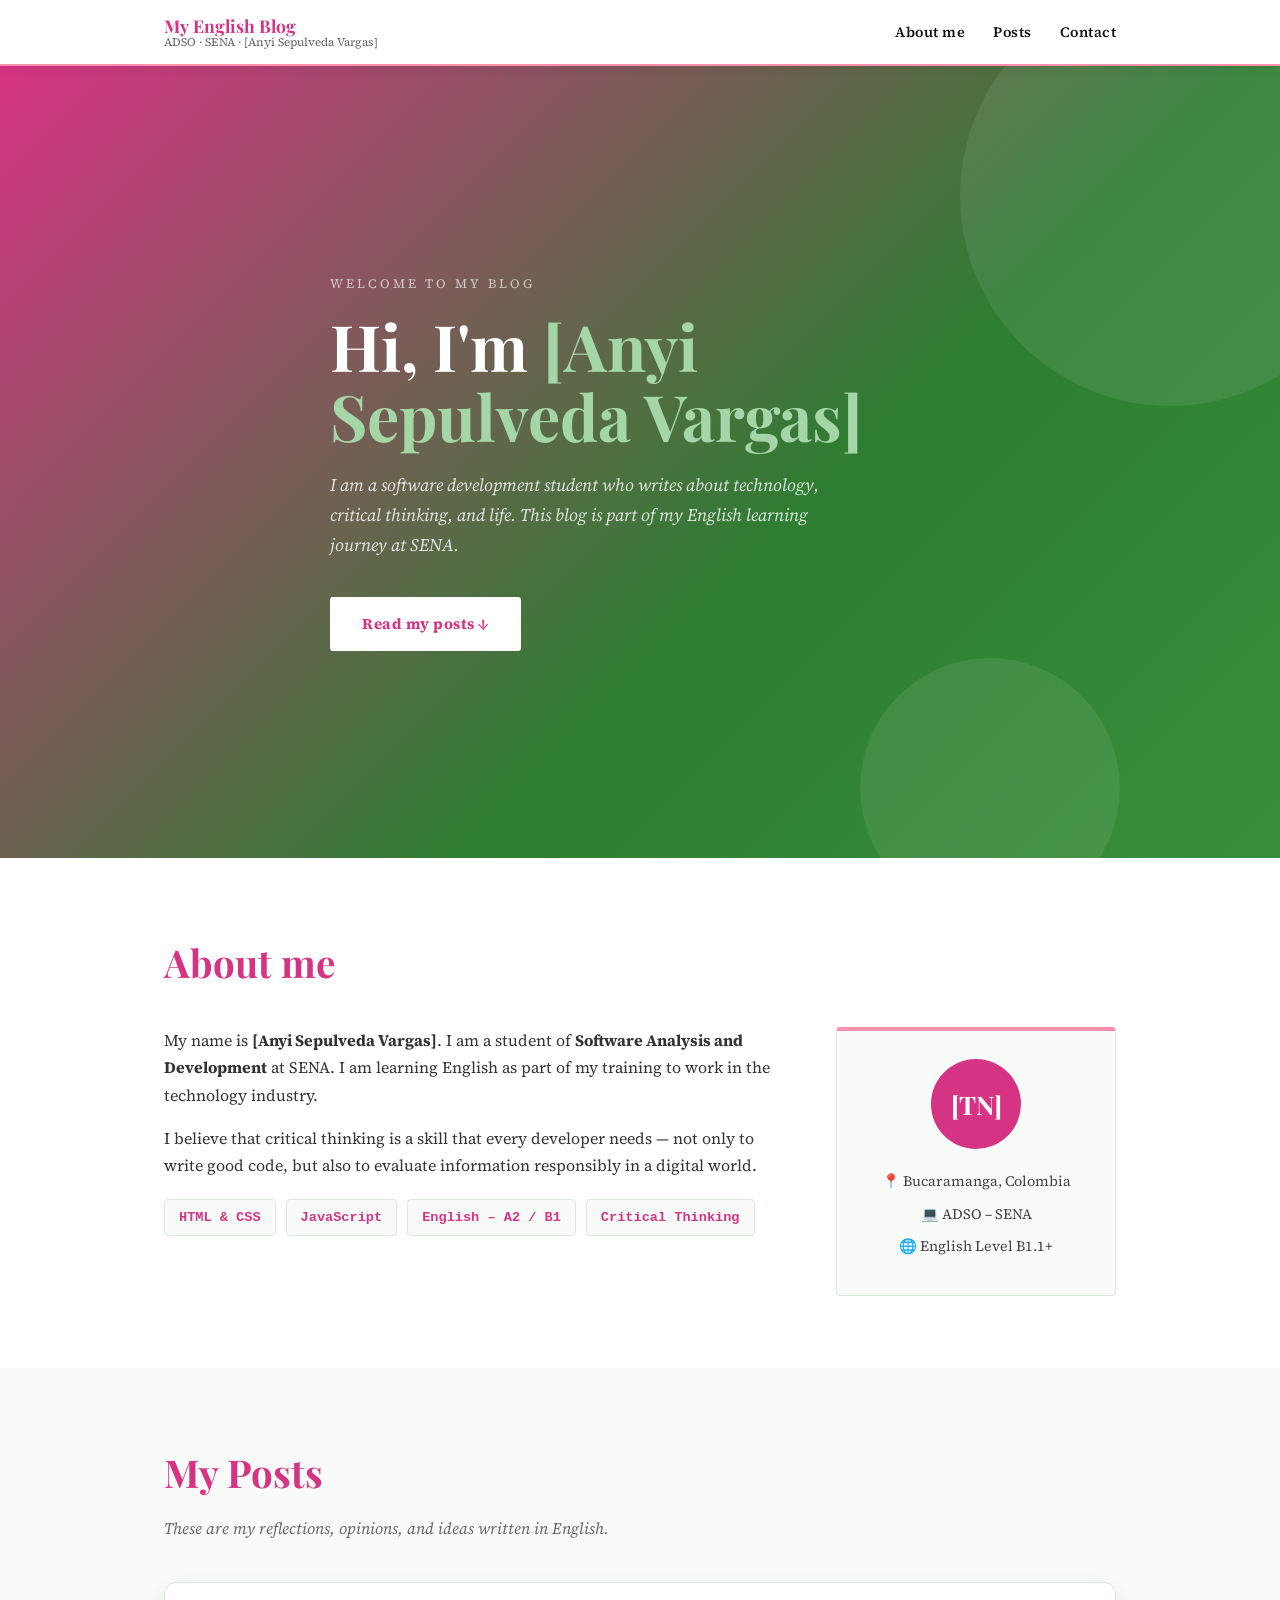
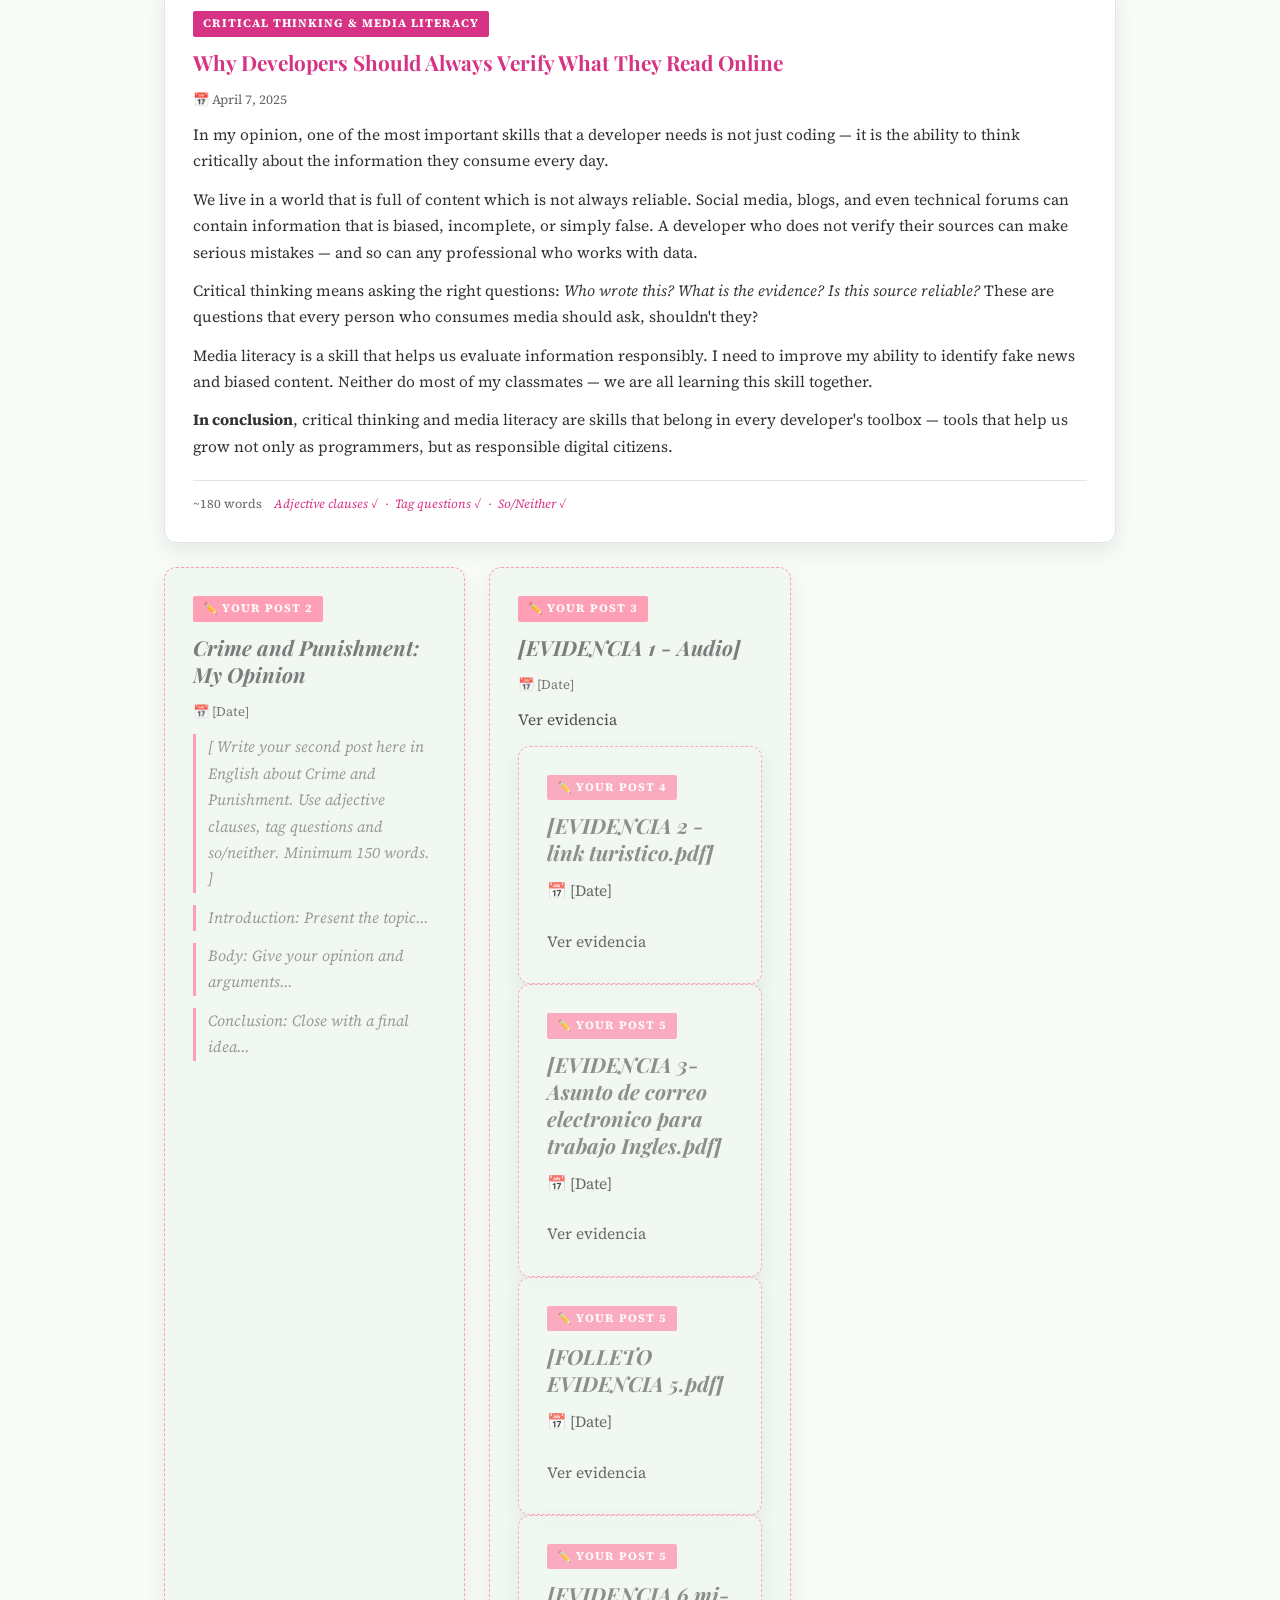
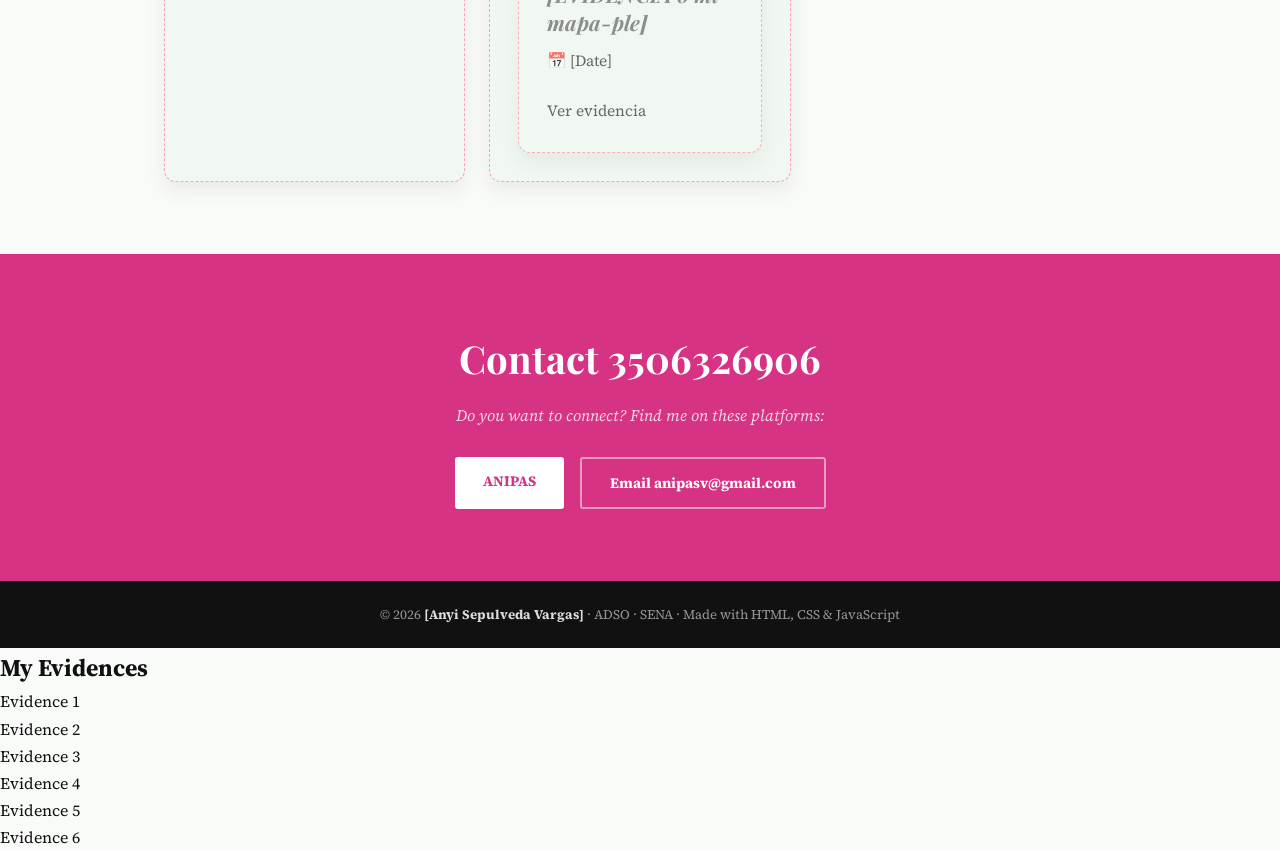
==== commit 7986c640: "Update index.html" ====
--- a/index.html
+++ b/index.html
@@ -147,11 +147,11 @@
         <!-- POST 5 -->
         <article class="post-card template">
           <div class="post-tag todo">✏️ Your Post 5</div>
-          <h3 class="post-title post-placeholder">[EVIDENCIA 3 -Asunto de correo electronico para trabajo Ingles.pdf]</h3>
-          <p class="post-date">📅 [Date]</p>
-          <div class="post-body">
-            <p>
-             <a href="EVIDENCIA 3 -Asunto de correo electronico para trabajo Ingles.pdf" target="_blank">
+          <h3 class="post-title post-placeholder">[EVIDENCIA 3-Asunto de correo electronico para trabajo Ingles.pdf]</h3>
+          <p class="post-date">📅 [Date]</p>
+          <div class="post-body">
+            <p>
+             <a href="EVIDENCIA 3-Asunto de correo electronico para trabajo Ingles.pdf" target="_blank">
              Ver evidencia
               </a>
             </p>
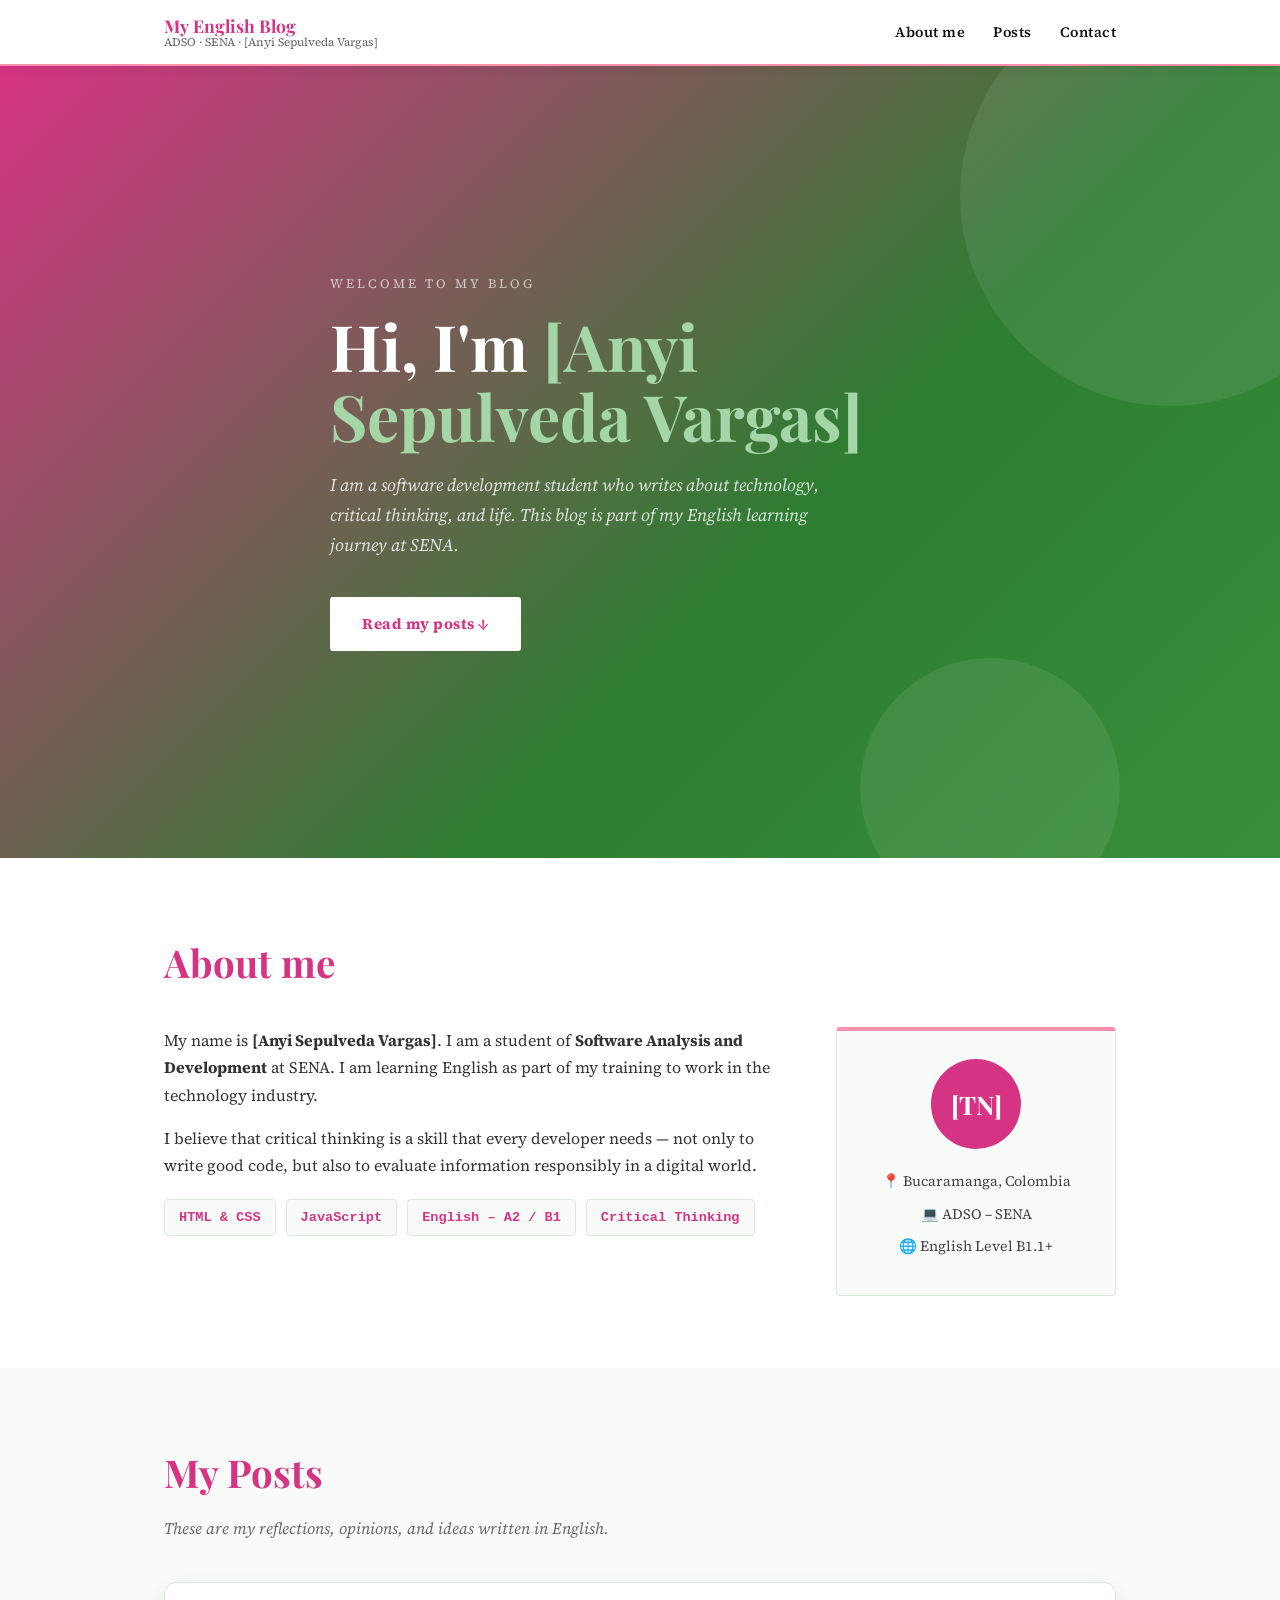
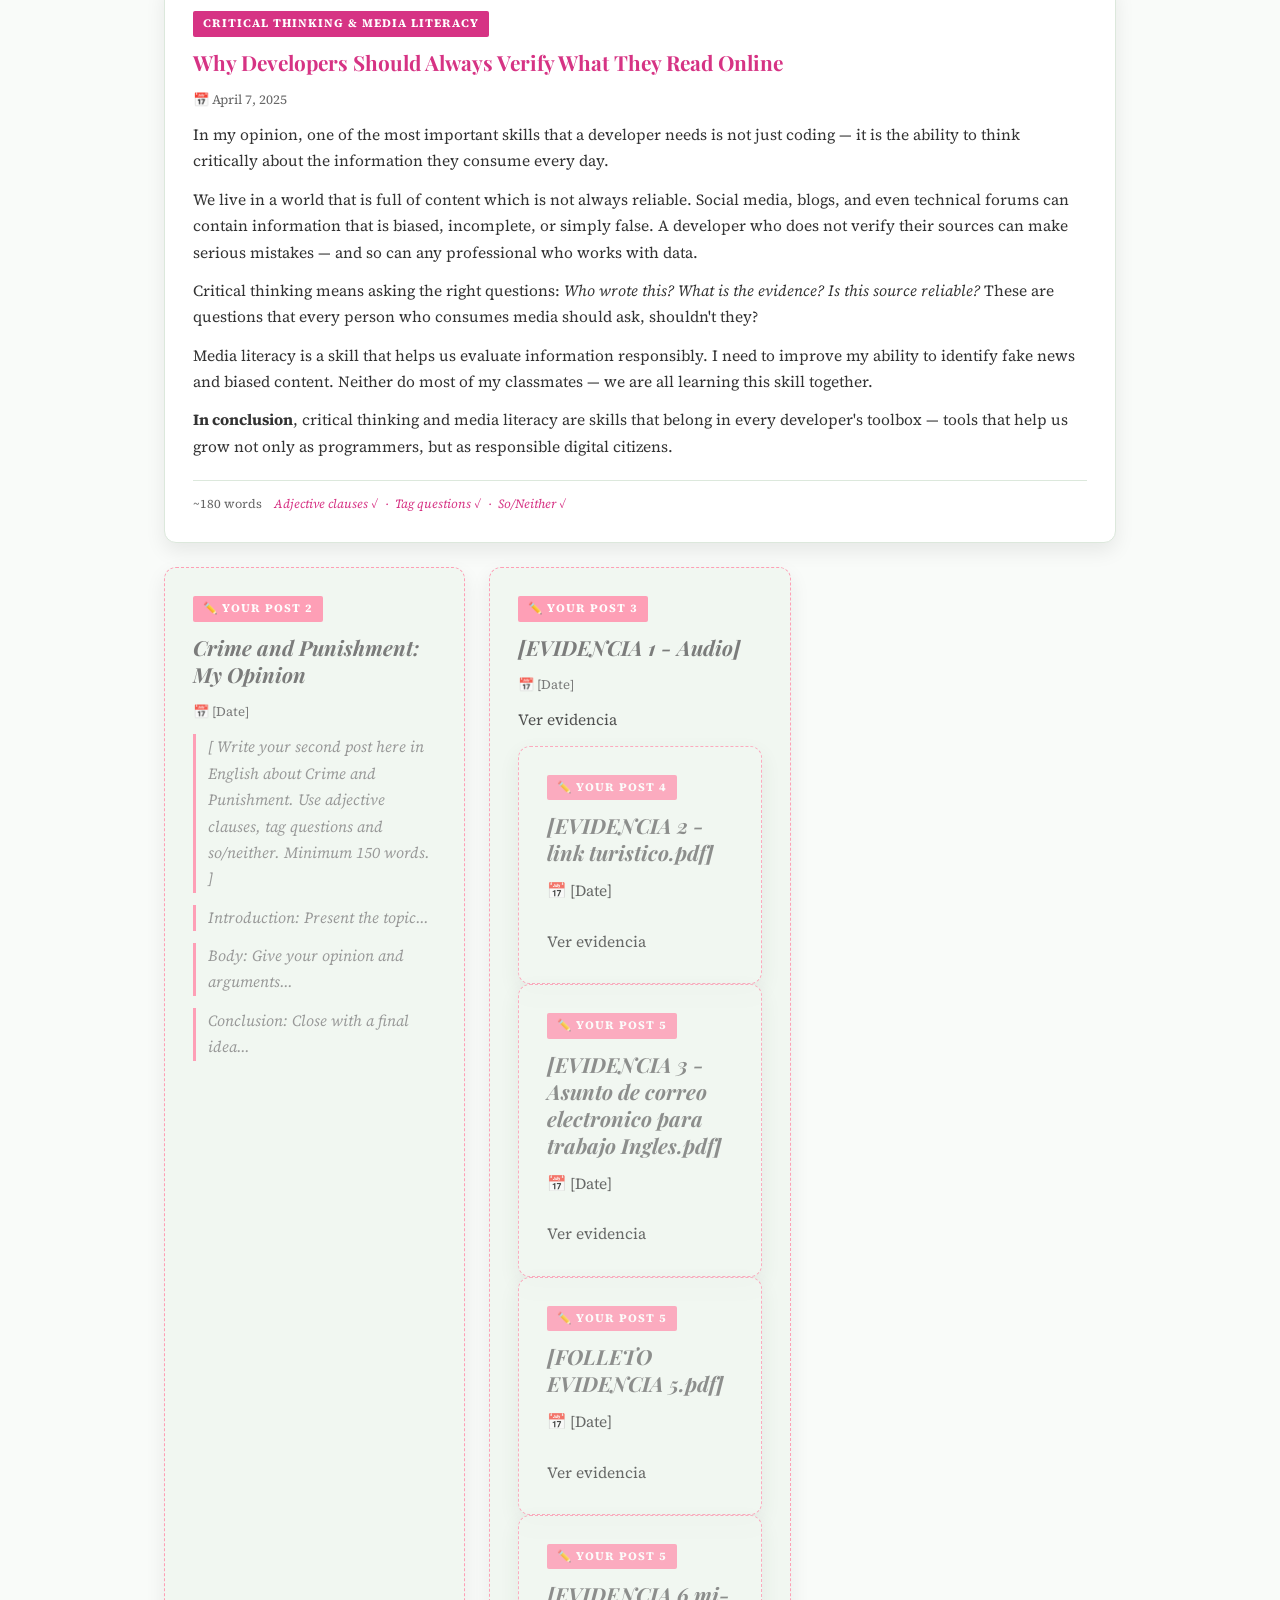
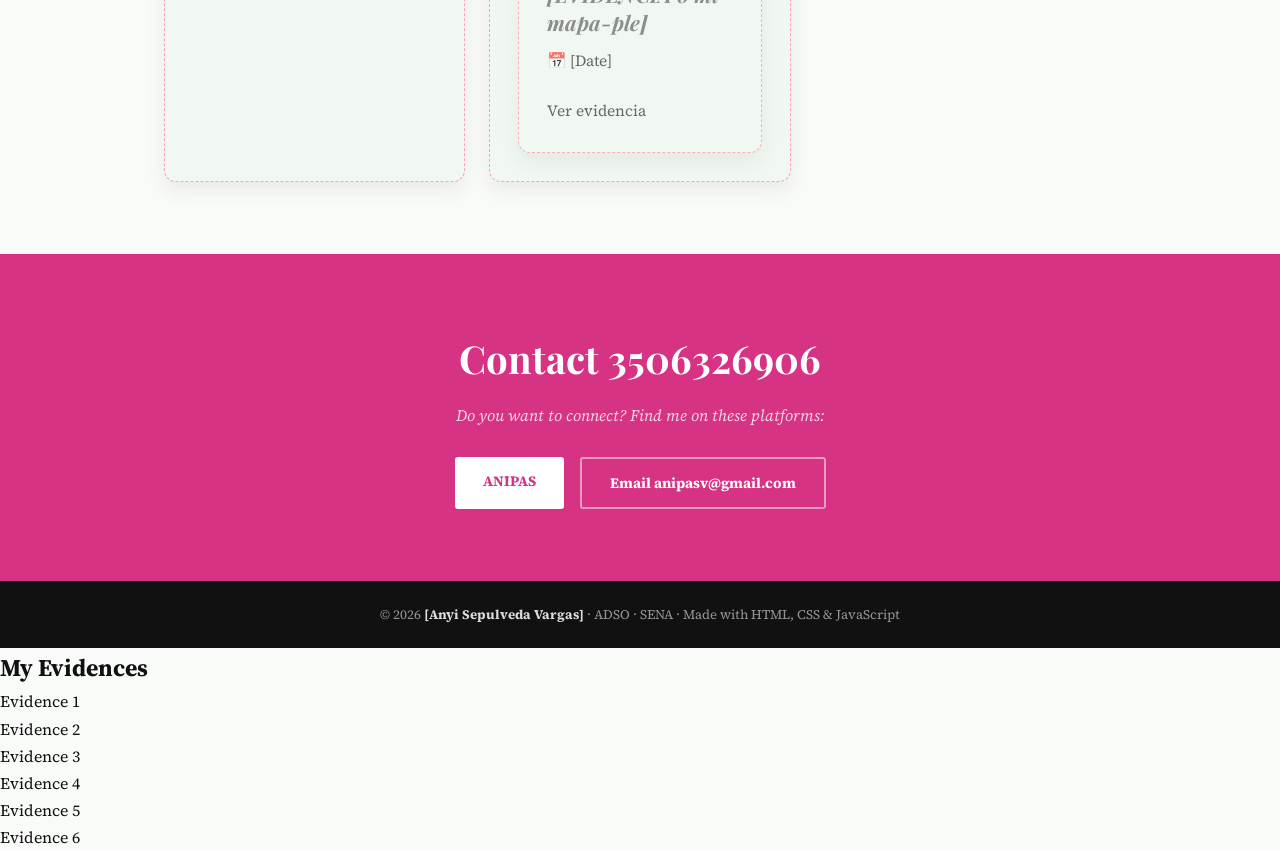
==== commit 9b987f31: "Update index.html" ====
--- a/index.html
+++ b/index.html
@@ -147,11 +147,11 @@
         <!-- POST 5 -->
         <article class="post-card template">
           <div class="post-tag todo">✏️ Your Post 5</div>
-          <h3 class="post-title post-placeholder">[EVIDENCIA 3-Asunto de correo electronico para trabajo Ingles.pdf]</h3>
-          <p class="post-date">📅 [Date]</p>
-          <div class="post-body">
-            <p>
-             <a href="EVIDENCIA 3-Asunto de correo electronico para trabajo Ingles.pdf" target="_blank">
+          <h3 class="post-title post-placeholder">[EVIDENCIA 3 -Asunto de correo electronico para trabajo Ingles.pdf]</h3>
+          <p class="post-date">📅 [Date]</p>
+          <div class="post-body">
+            <p>
+             <a href="EVIDENCIA 3 -Asunto de correo electronico para trabajo Ingles.pdf" target="_blank">
              Ver evidencia
               </a>
             </p>
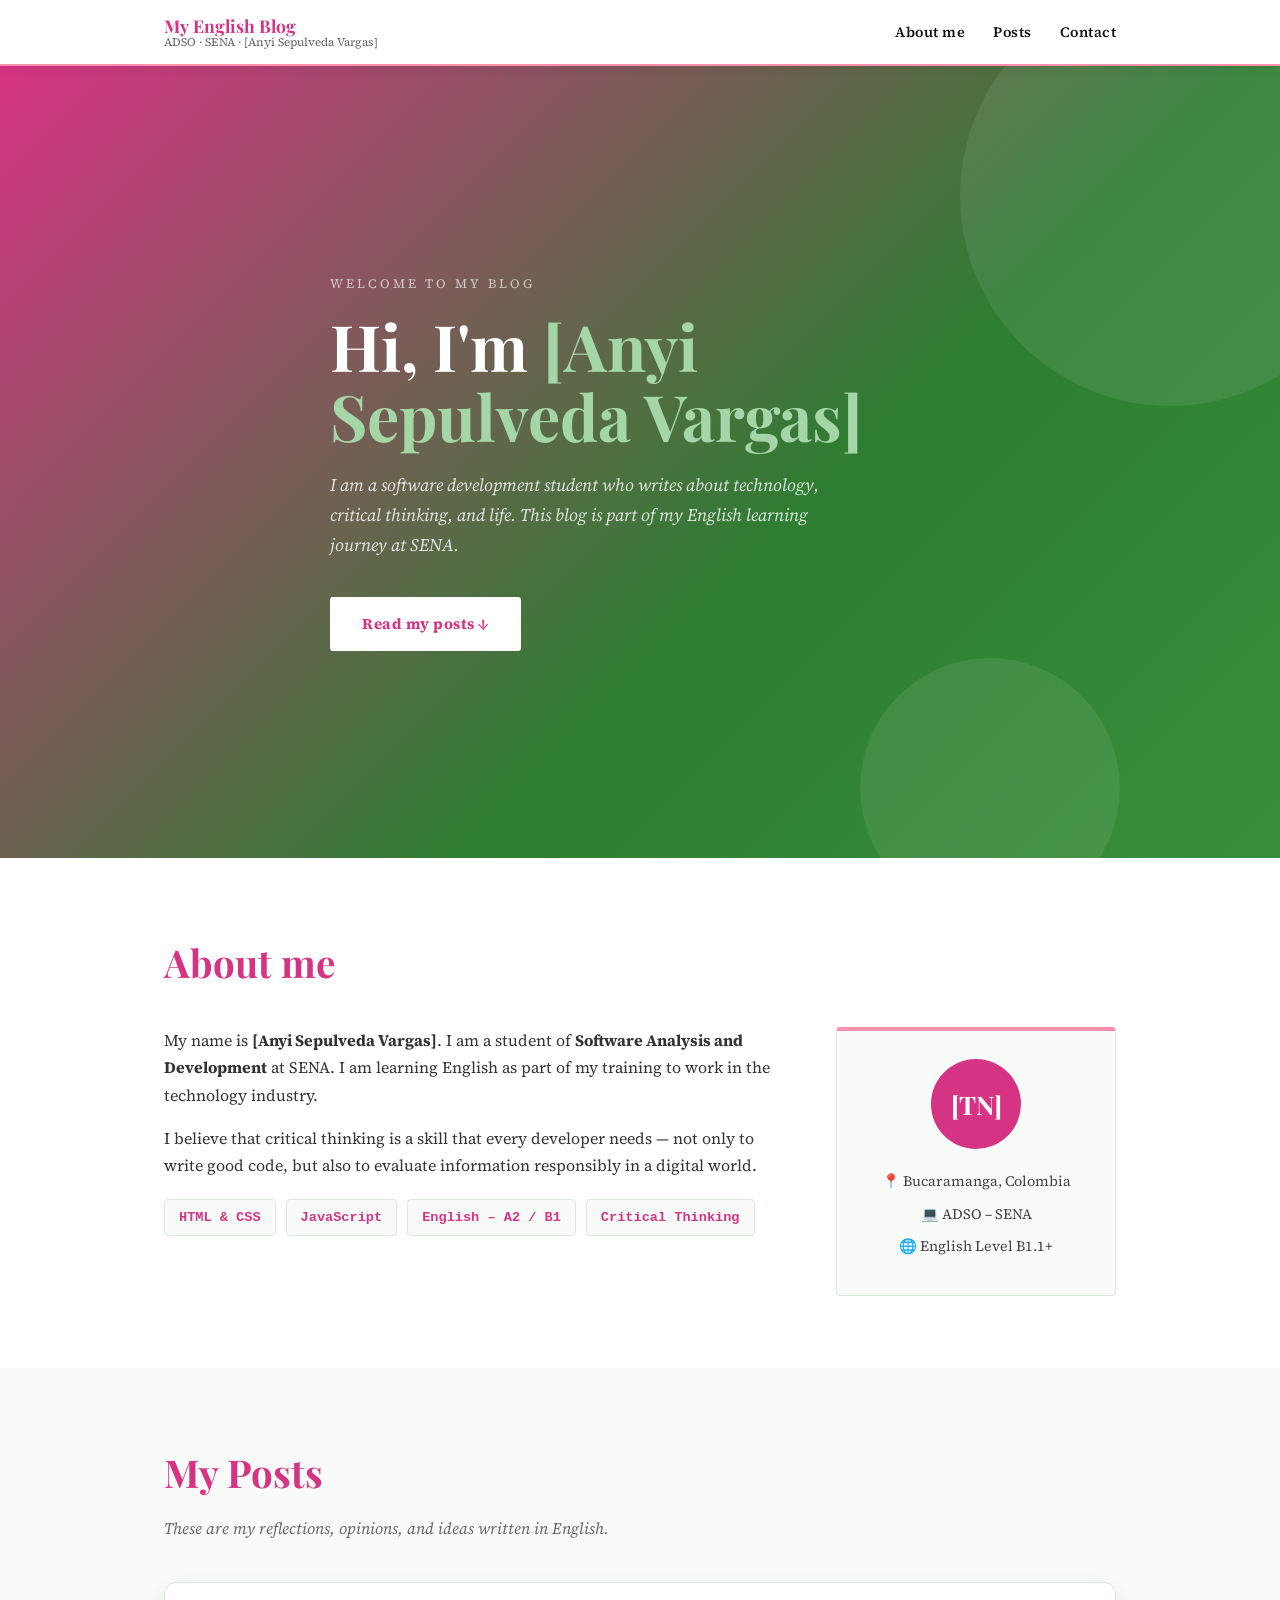
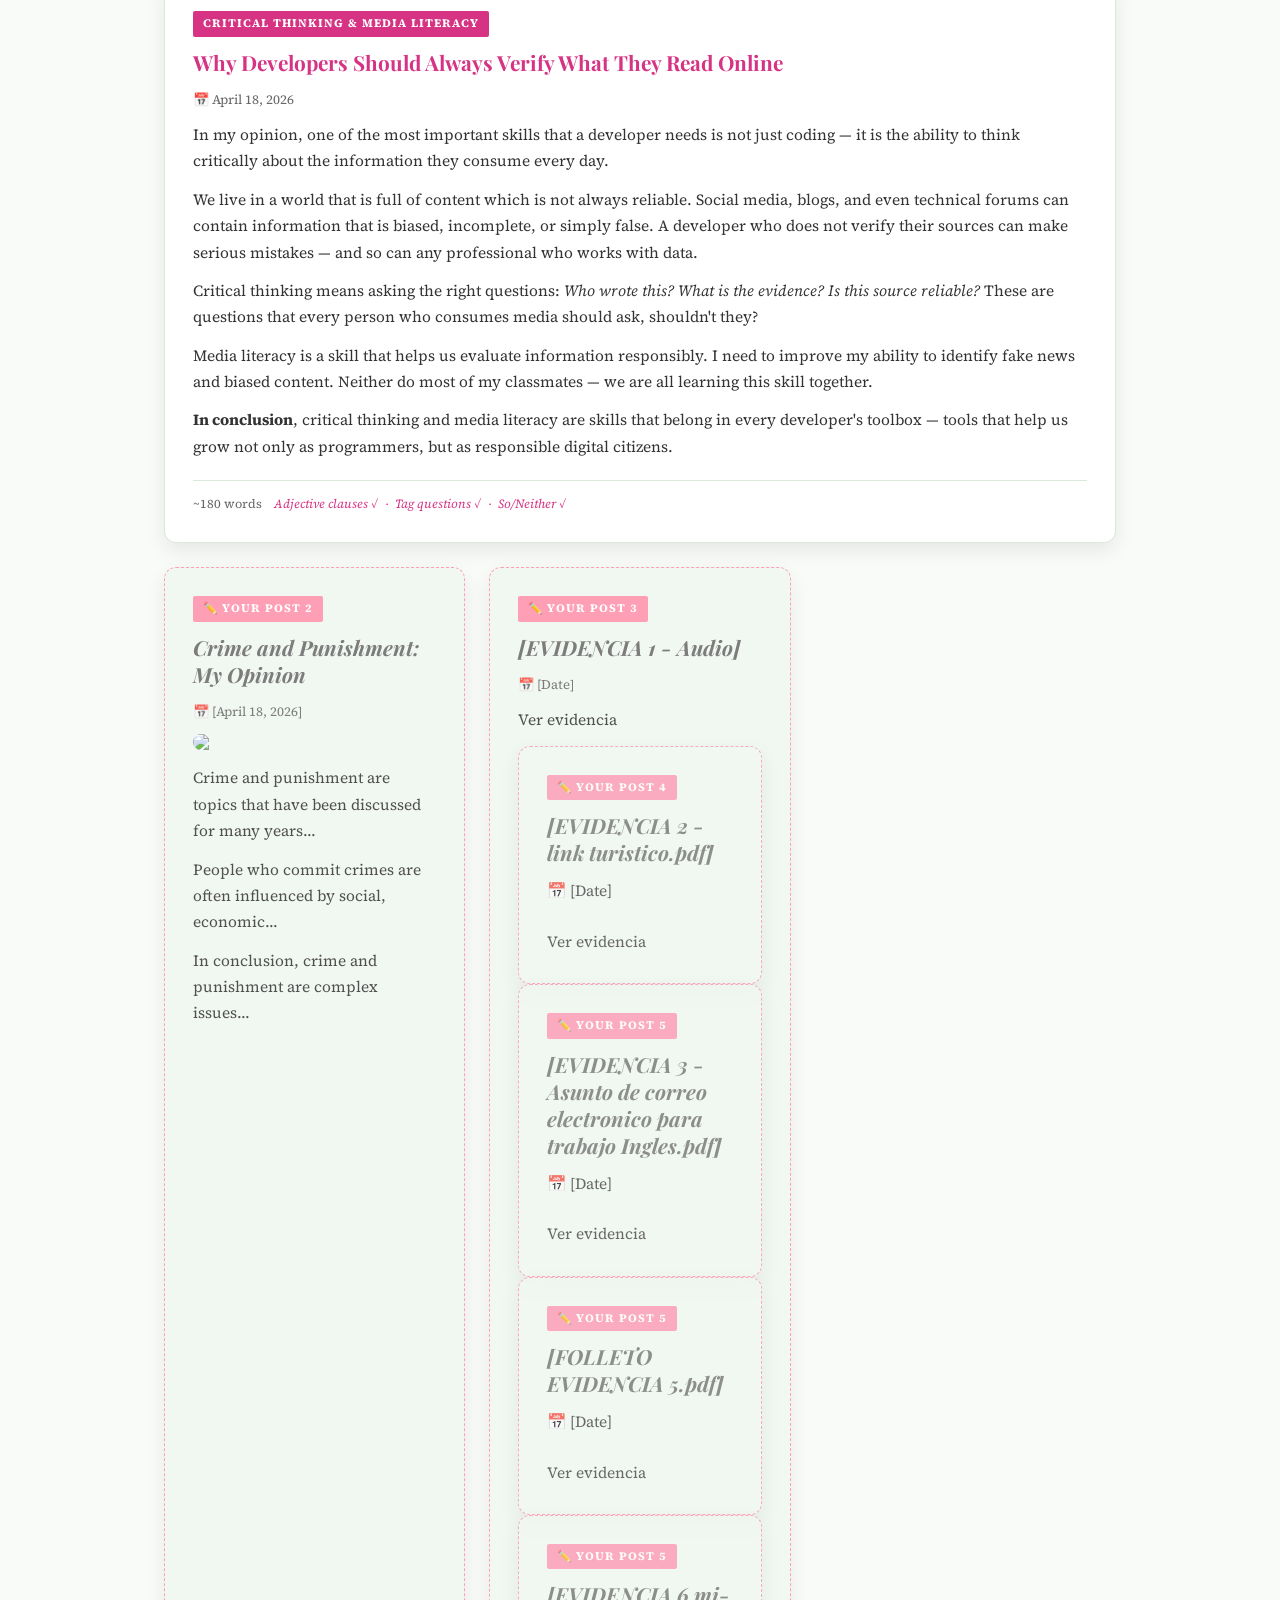
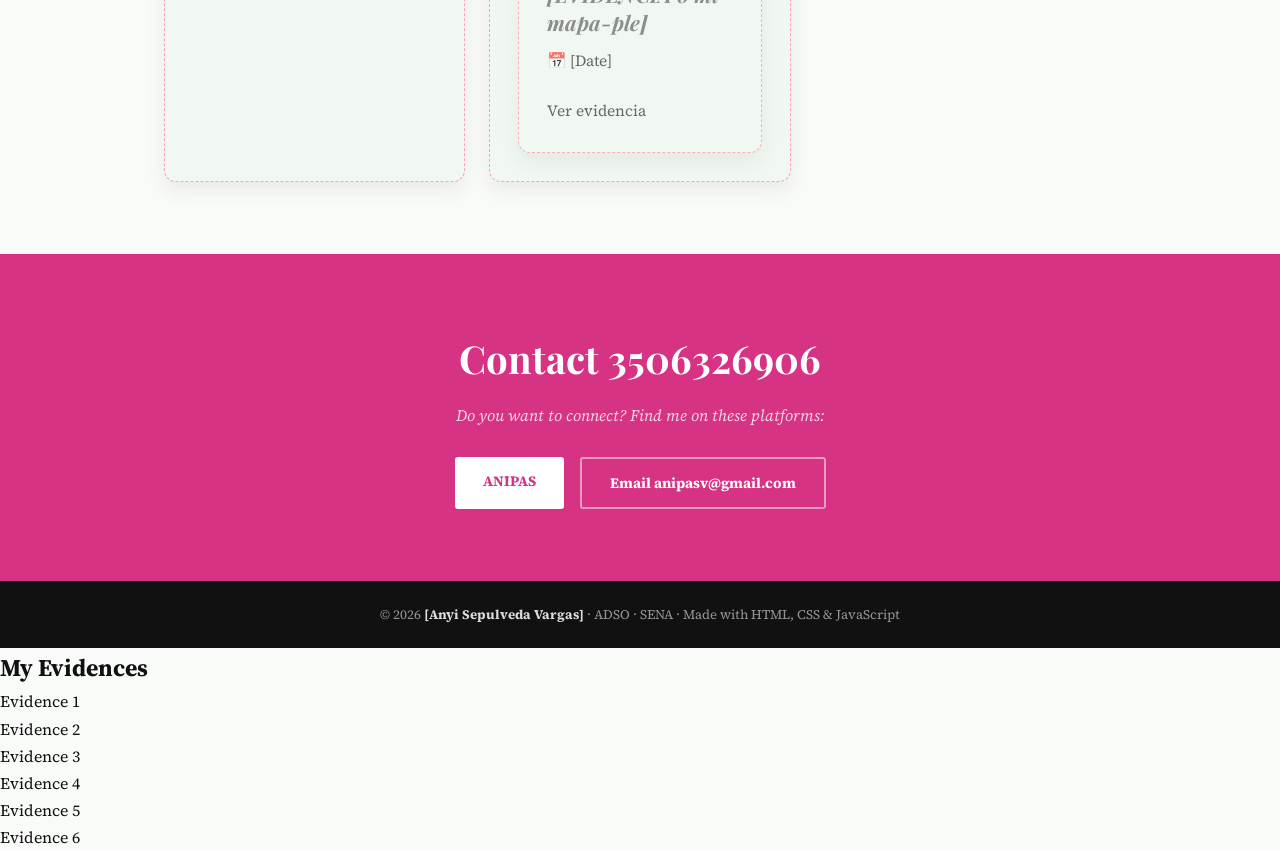
==== commit 80bb1eb9: "Update index.html" ====
--- a/index.html
+++ b/index.html
@@ -87,7 +87,7 @@
         <article class="post-card featured">
           <div class="post-tag">Critical Thinking &amp; Media Literacy</div>
           <h3 class="post-title">Why Developers Should Always Verify What They Read Online</h3>
-          <p class="post-date">📅 April 7, 2025</p>
+          <p class="post-date">📅 April 18, 2026</p>
           <div class="post-body">
             <p>In my opinion, one of the most important skills that a developer needs is not just coding — it is the ability to think critically about the information they consume every day.</p>
             <p>We live in a world that is full of content which is not always reliable. Social media, blogs, and even technical forums can contain information that is biased, incomplete, or simply false. A developer who does not verify their sources can make serious mistakes — and so can any professional who works with data.</p>
@@ -109,12 +109,22 @@
           <div class="post-tag todo">✏️ Your Post 2</div>
           <!-- ✏️ CAMBIA: El título de tu post -->
           <h3 class="post-title post-placeholder">Crime and Punishment: My Opinion</h3>
-          <p class="post-date">📅 [Date]</p>
-          <div class="post-body">
-            <p class="placeholder-text">[ Write your second post here in English about Crime and Punishment. Use adjective clauses, tag questions and so/neither. Minimum 150 words. ]</p>
-            <p class="placeholder-text">Introduction: Present the topic...</p>
-            <p class="placeholder-text">Body: Give your opinion and arguments...</p>
-            <p class="placeholder-text">Conclusion: Close with a final idea...</p>
+          <p class="post-date">📅 [April 18, 2026]</p>
+          <div class="post-body">
+            <img src="https://images.unsplash.com/photo-1529070538774-1843cb3265df" style="width:100%; border-radius:10px; margin-bottom:15px;">
+           
+            <p>
+             Crime and punishment are topics that have been discussed for many years...
+           </p>
+
+           <p>
+           People who commit crimes are often influenced by social, economic...
+          </p>
+            
+          <p>
+           In conclusion, crime and punishment are complex issues...
+          </p>
+            
           </div>
         </article>
 
@@ -147,12 +157,12 @@
         <!-- POST 5 -->
         <article class="post-card template">
           <div class="post-tag todo">✏️ Your Post 5</div>
-          <h3 class="post-title post-placeholder">[EVIDENCIA 3 -Asunto de correo electronico para trabajo Ingles.pdf]</h3>
-          <p class="post-date">📅 [Date]</p>
-          <div class="post-body">
-            <p>
-             <a href="EVIDENCIA 3 -Asunto de correo electronico para trabajo Ingles.pdf" target="_blank">
-             Ver evidencia
+          <h3 class="post-title post-placeholder">[EVIDENCIA 3 - Asunto de correo electronico para trabajo Ingles.pdf]</h3>
+          <p class="post-date">📅 [Date]</p>
+          <div class="post-body">
+            <p>
+             <a href="EVIDENCIA 3 - Asunto de correo electronico para trabajo Ingles.pdf" target="_blank">
+               Ver evidencia
               </a>
             </p>
           </div>
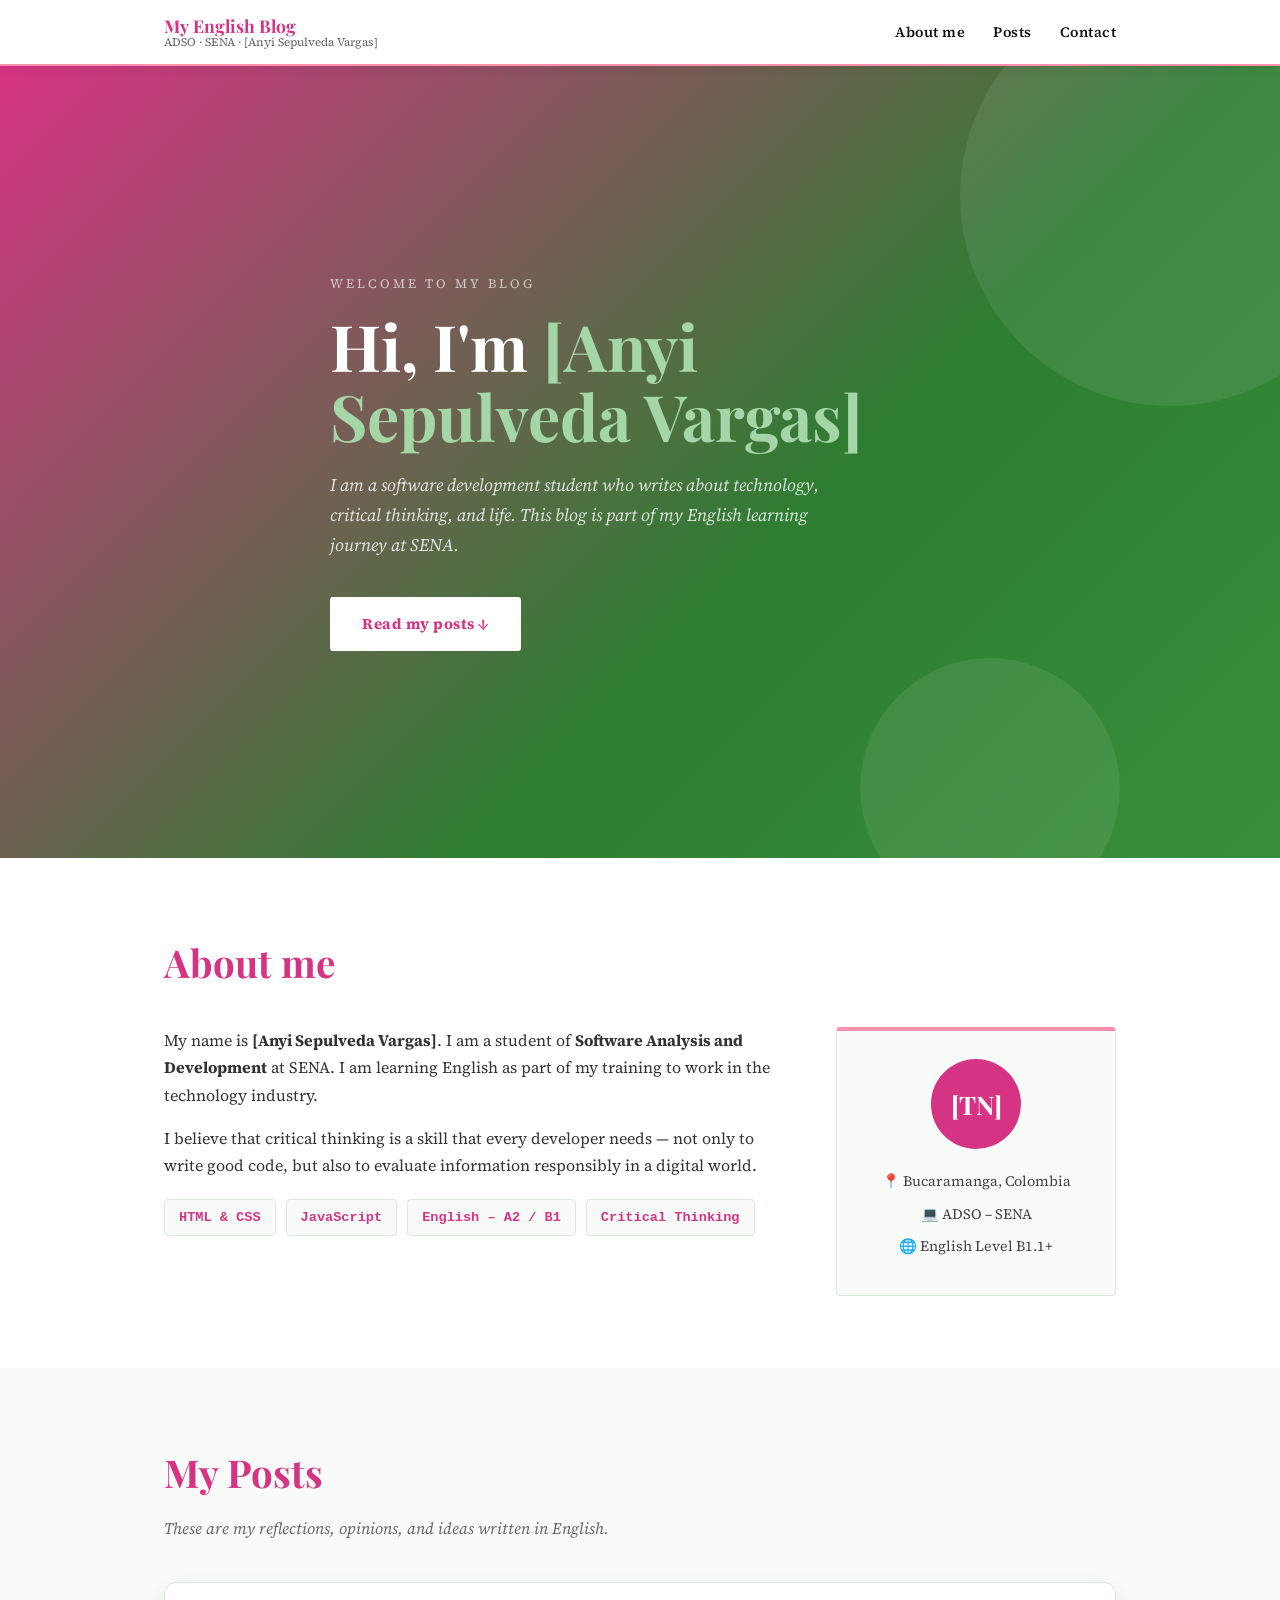
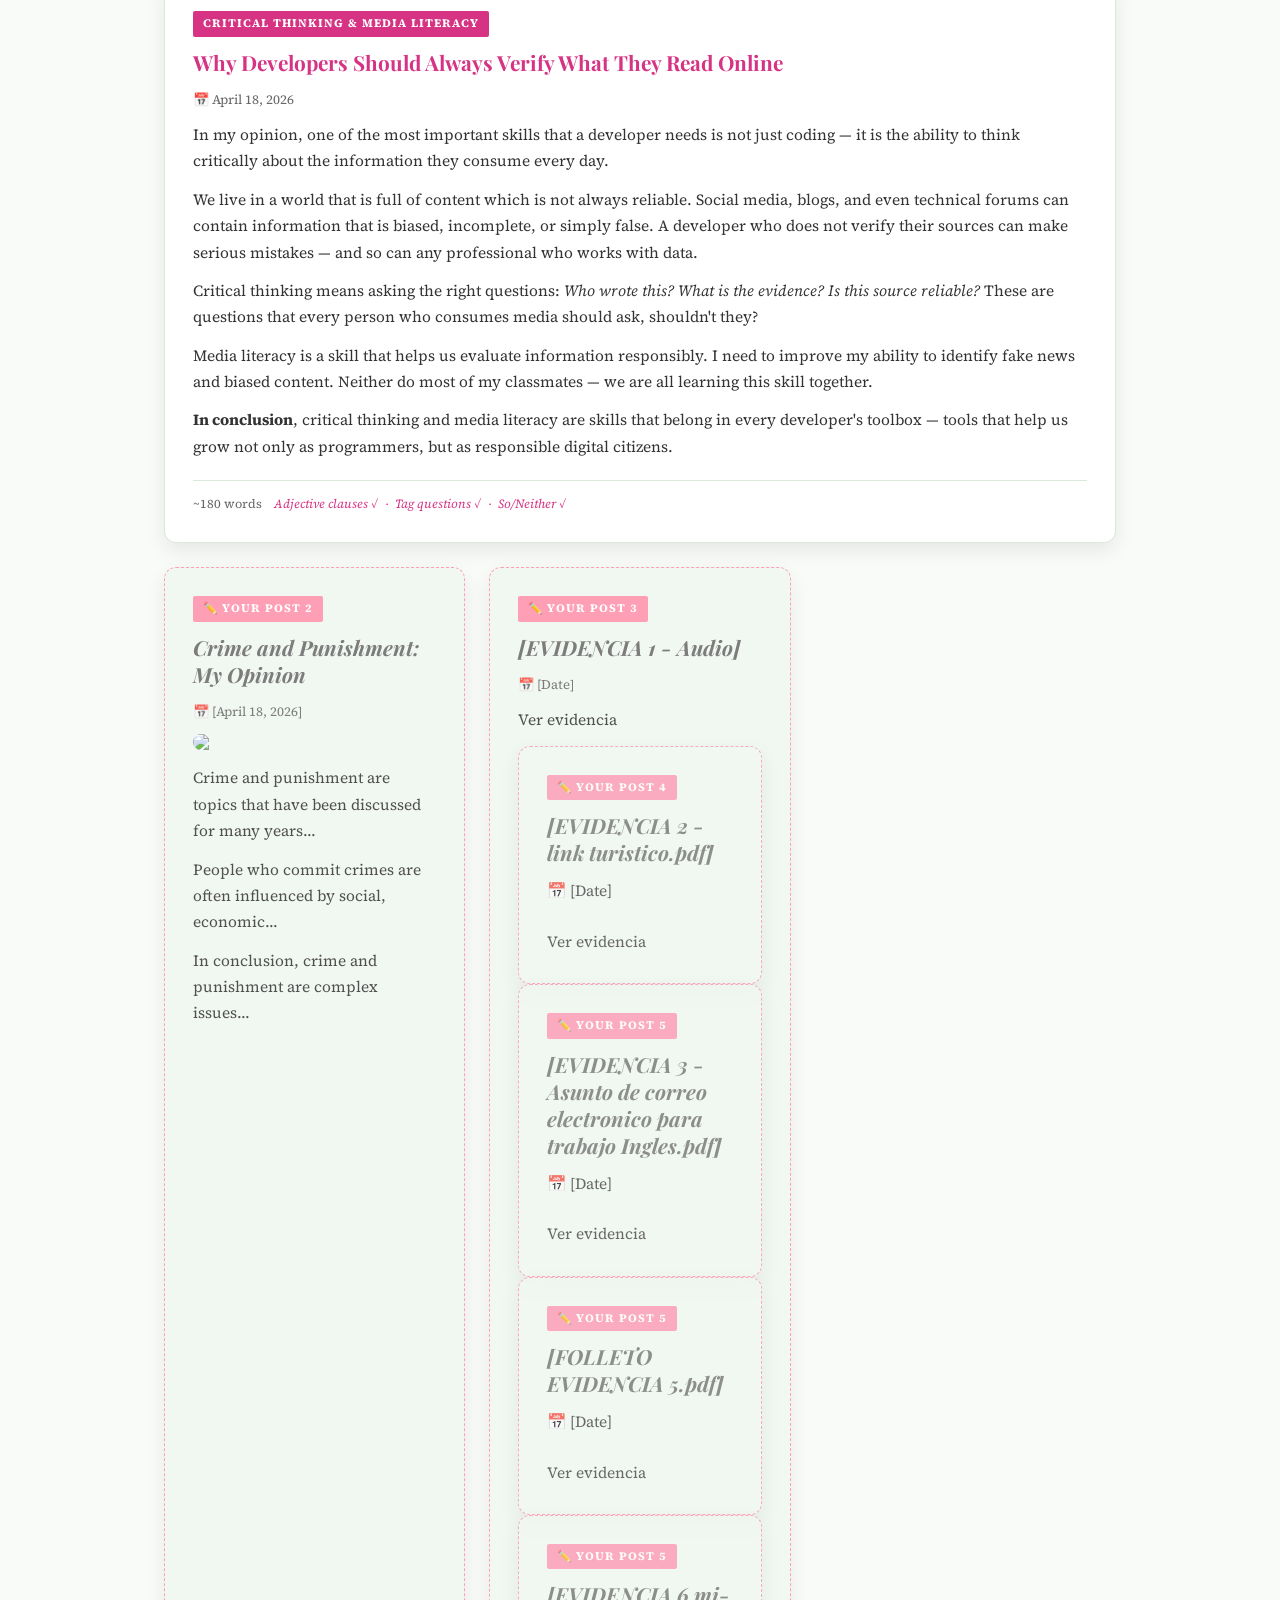
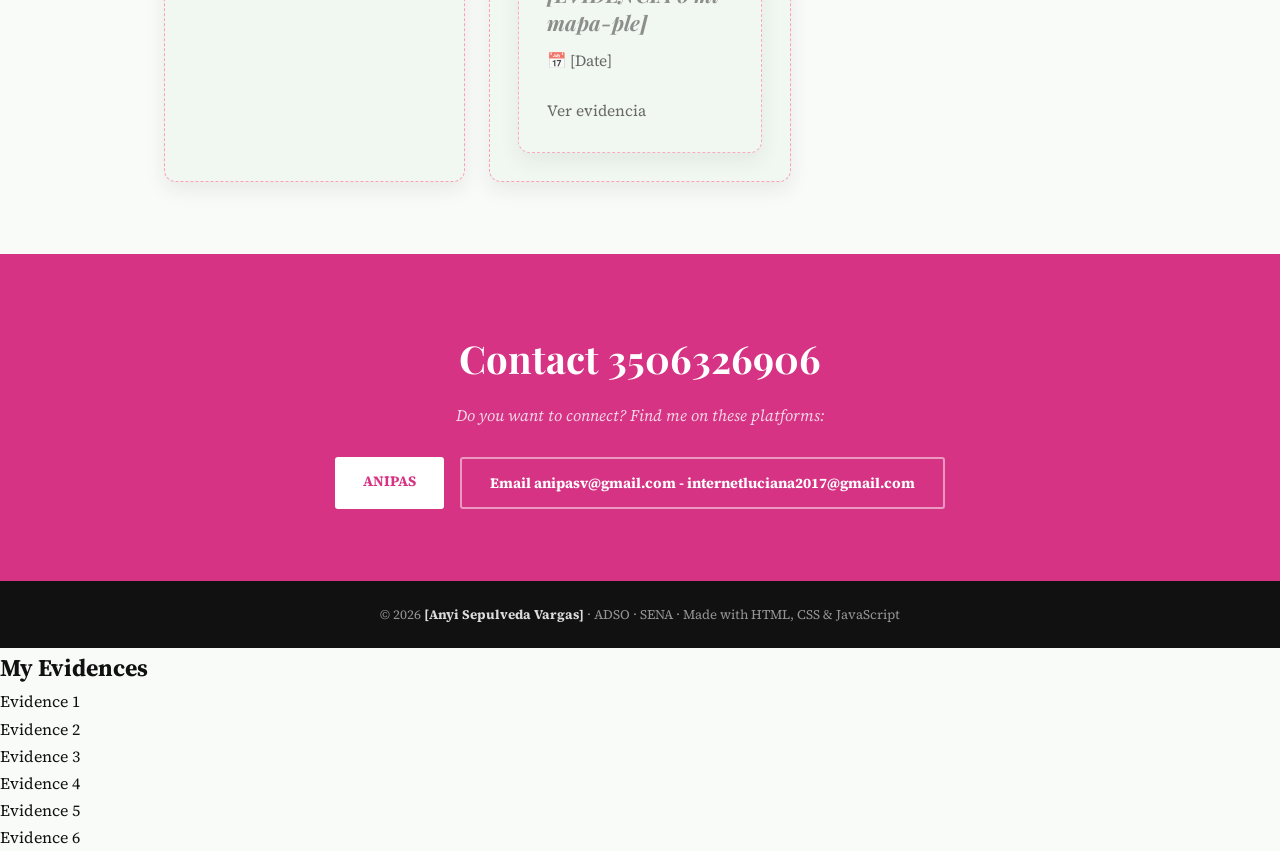
==== commit 085f4450: "Update index.html" ====
--- a/index.html
+++ b/index.html
@@ -215,7 +215,7 @@
         <!-- ✏️ CAMBIA: Tu usuario de GitHub -->
         <a href="https://github.com/[tu-usuario]" target="_blank" class="contact-btn">ANIPAS</a>
         <!-- ✏️ CAMBIA: Tu correo -->
-        <a href="mailto:[tu-correo]@gmail.com" class="contact-btn outline">Email anipasv@gmail.com</a>
+        <a href="mailto:[tu-correo]@gmail.com" class="contact-btn outline">Email anipasv@gmail.com - internetluciana2017@gmail.com</a>
       </div>
     </div>
   </section>
